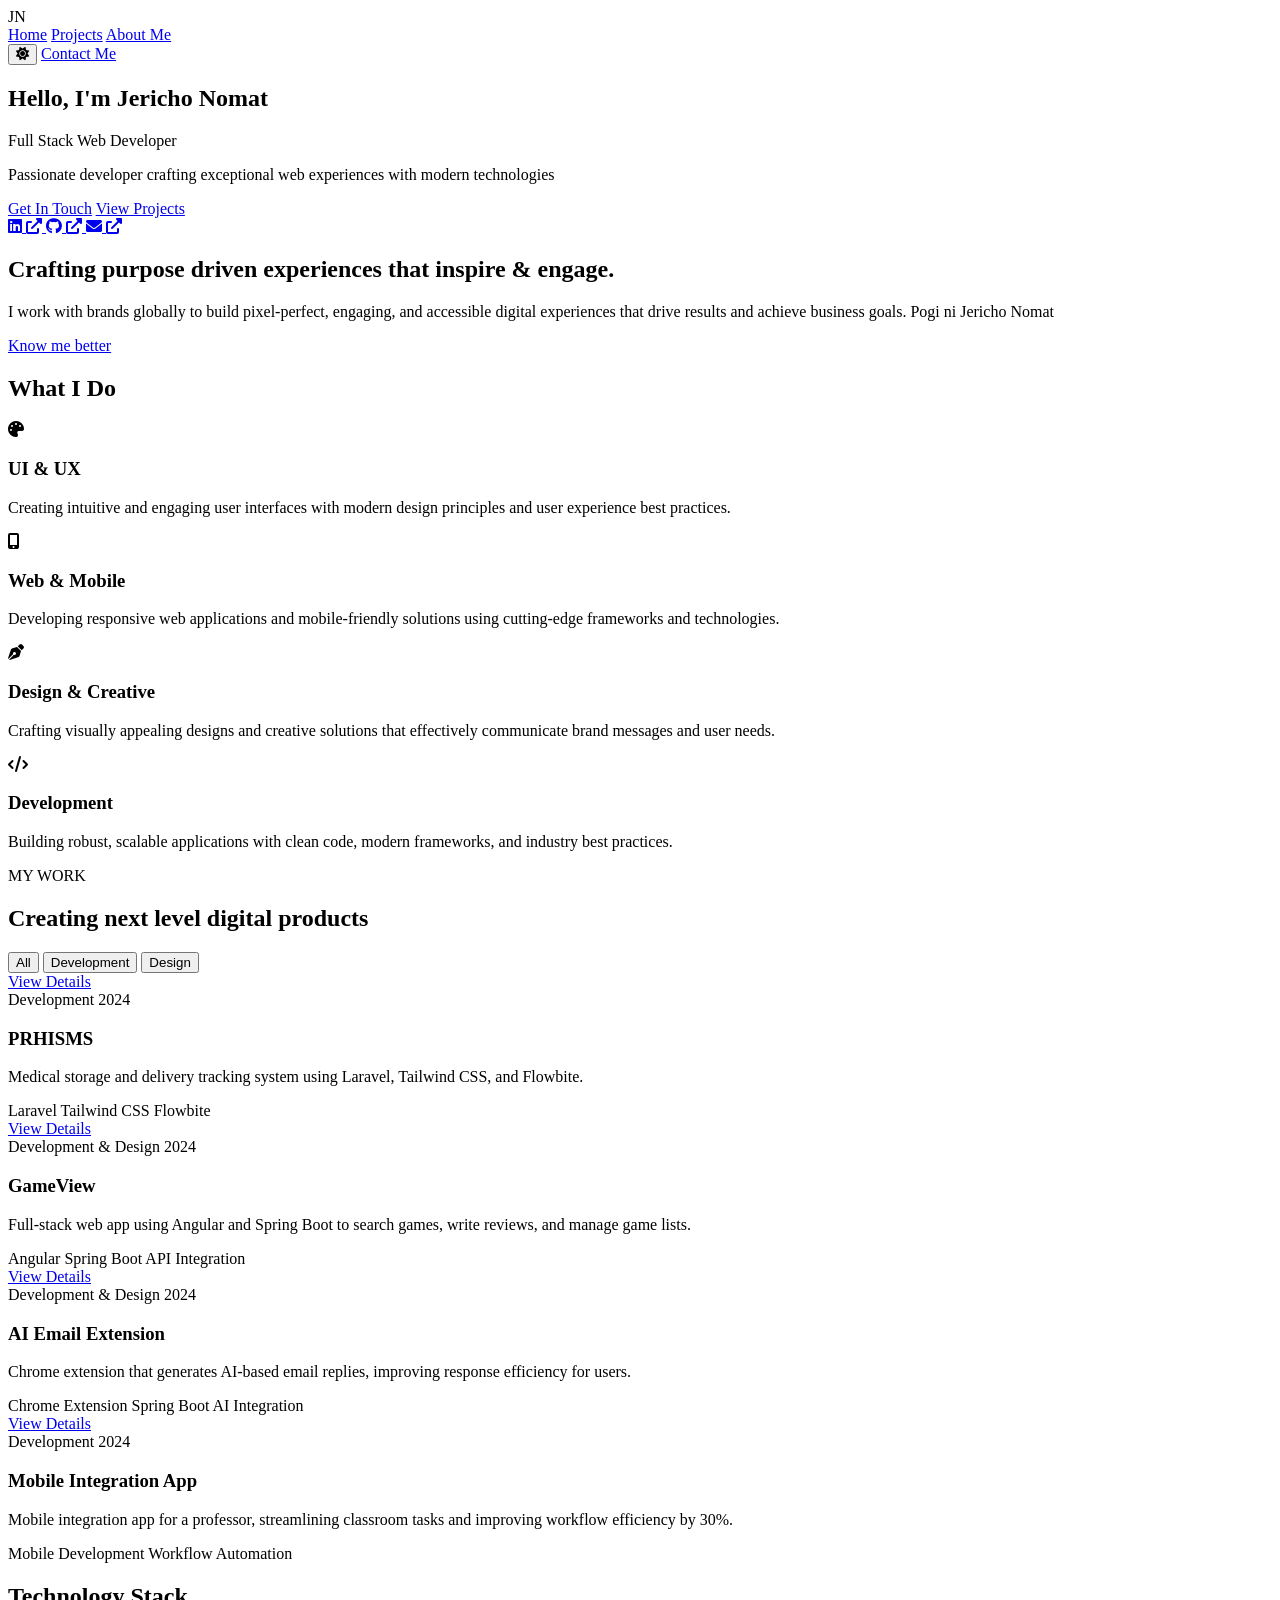
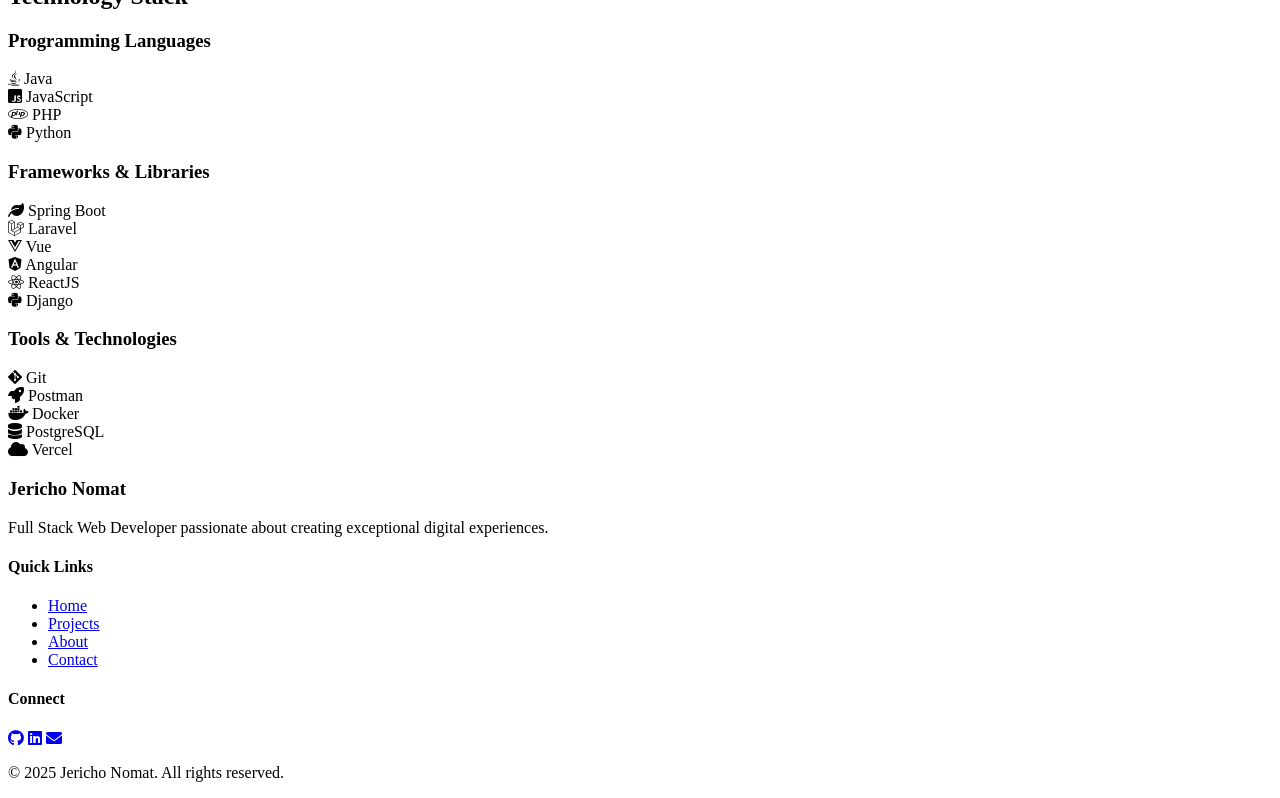
==== index.html @ 86d02fce "Add files via upload" ====
<!DOCTYPE html>
<html lang="en">
<head>
    <meta charset="UTF-8">
    <meta name="viewport" content="width=device-width, initial-scale=1.0">
    <title>Jericho Nomat - Full Stack Developer</title>
    <link rel="stylesheet" href="css/styles.css">
    <link href="https://fonts.googleapis.com/css2?family=Poppins:wght@300;400;500;600;700;800;900&display=swap" rel="stylesheet">
    <link rel="stylesheet" href="https://cdnjs.cloudflare.com/ajax/libs/font-awesome/6.0.0/css/all.min.css">
</head>
<body>
    <!-- Navigation -->
    <nav class="navbar">
        <div class="nav-container">
            <div class="nav-logo">
                <span>JN</span>
            </div>
            <div class="nav-menu">
                <a href="#home" class="nav-link active">Home</a>
                <a href="projects.html" class="nav-link">Projects</a>
                <a href="about.html" class="nav-link">About Me</a>
            </div>
            <div class="nav-actions">
                <button class="theme-toggle" id="themeToggle" title="Toggle Theme">
                    <i class="fas fa-sun"></i>
                </button>
                <a href="contact.html" class="nav-contact-btn">Contact Me</a>
                <div class="nav-toggle">
                    <span></span>
                    <span></span>
                    <span></span>
                </div>
            </div>
        </div>
    </nav>

    <!-- Hero Section -->
    <section id="home" class="hero">
        <div class="hero-container">
            <div class="hero-content">
                <h1 class="hero-title">
                    <span class="typing-text">Hello, I'm Jericho Nomat</span>
                </h1>
                <p class="hero-subtitle">Full Stack Web Developer</p>
                <p class="hero-description">
                    Passionate developer crafting exceptional web experiences with modern technologies
                </p>
                <div class="hero-cta">
                    <a href="contact.html" class="btn-primary">Get In Touch</a>
                    <a href="projects.html" class="btn-secondary">View Projects</a>
                </div>
            </div>
            <div class="hero-visual">
                <div class="floating-elements">
                    <div class="floating-card card-1"></div>
                    <div class="floating-card card-2"></div>
                    <div class="floating-card card-3"></div>
                </div>
            </div>
        </div>
        <div class="scroll-indicator">
            <div class="scroll-dot"></div>
        </div>
    </section>

    <!-- Social & Summary Section -->
    <section class="social-summary">
        <div class="container">
            <div class="summary-card">
                <div class="social-links">
                    <a href="https://linkedin.com/in/jericho-nomat" class="social-link" target="_blank">
                        <i class="fab fa-linkedin"></i>
                        <i class="fas fa-external-link-alt"></i>
                    </a>
                    <a href="https://github.com/JerichoDev" class="social-link" target="_blank">
                        <i class="fab fa-github"></i>
                        <i class="fas fa-external-link-alt"></i>
                    </a>
                    <a href="mailto:nomat.dev@gmail.com" class="social-link">
                        <i class="fas fa-envelope"></i>
                        <i class="fas fa-external-link-alt"></i>
                    </a>
                </div>
                <h2>Crafting <span class="highlight">purpose driven experiences</span> that inspire & engage.</h2>
                <p>
                    I work with brands globally to build pixel-perfect, engaging, and accessible digital 
                    experiences that drive results and achieve business goals.<span class="hehe"> Pogi ni Jericho Nomat</span>
                </p>
                <a href="about.html" class="btn-primary">Know me better</a>
            </div>
        </div>
    </section>

    <!-- Services Section -->
    <section class="services">
        <div class="container">
            <h2 class="section-title">What I Do</h2>
            <div class="services-grid">
                <div class="service-card">
                    <div class="service-icon">
                        <i class="fas fa-palette"></i>
                    </div>
                    <h3>UI & UX</h3>
                    <p>Creating intuitive and engaging user interfaces with modern design principles and user experience best practices.</p>
                </div>
                <div class="service-card">
                    <div class="service-icon">
                        <i class="fas fa-mobile-alt"></i>
                    </div>
                    <h3>Web & Mobile</h3>
                    <p>Developing responsive web applications and mobile-friendly solutions using cutting-edge frameworks and technologies.</p>
                </div>
                <div class="service-card">
                    <div class="service-icon">
                        <i class="fas fa-pen-nib"></i>
                    </div>
                    <h3>Design & Creative</h3>
                    <p>Crafting visually appealing designs and creative solutions that effectively communicate brand messages and user needs.</p>
                </div>
                <div class="service-card">
                    <div class="service-icon">
                        <i class="fas fa-code"></i>
                    </div>
                    <h3>Development</h3>
                    <p>Building robust, scalable applications with clean code, modern frameworks, and industry best practices.</p>
                </div>
            </div>
        </div>
    </section>

    <!-- Featured Projects -->
    <section class="featured-projects">
        <div class="container">
            <div class="section-header">
                <div class="section-info">
                    <span class="section-label">MY WORK</span>
                    <h2 class="section-title">Creating next level digital products</h2>
                </div>
            </div>
            <div class="work-filter">
                <button class="filter-btn active" data-filter="all">All</button>
                <button class="filter-btn" data-filter="development">Development</button>
                <button class="filter-btn" data-filter="design">Design</button>
            </div>
            <div class="projects-grid">
                <div class="project-card">
                    <div class="project-image">
                        <div class="project-overlay">
                            <a href="projects.html" class="project-link">View Details</a>
                        </div>
                    </div>
                    <div class="project-content">
                        <div class="project-meta">
                            <span class="project-category">Development</span>
                            <span class="project-year">2024</span>
                        </div>
                        <h3>PRHISMS</h3>
                        <p>Medical storage and delivery tracking system using Laravel, Tailwind CSS, and Flowbite.</p>
                        <div class="project-tags">
                            <span class="tag">Laravel</span>
                            <span class="tag">Tailwind CSS</span>
                            <span class="tag">Flowbite</span>
                        </div>
                    </div>
                </div>
                <div class="project-card">
                    <div class="project-image">
                        <div class="project-overlay">
                            <a href="projects.html" class="project-link">View Details</a>
                        </div>
                    </div>
                    <div class="project-content">
                        <div class="project-meta">
                            <span class="project-category">Development & Design</span>
                            <span class="project-year">2024</span>
                        </div>
                        <h3>GameView</h3>
                        <p>Full-stack web app using Angular and Spring Boot to search games, write reviews, and manage game lists.</p>
                        <div class="project-tags">
                            <span class="tag">Angular</span>
                            <span class="tag">Spring Boot</span>
                            <span class="tag">API Integration</span>
                        </div>
                    </div>
                </div>
                <div class="project-card">
                    <div class="project-image">
                        <div class="project-overlay">
                            <a href="projects.html" class="project-link">View Details</a>
                        </div>
                    </div>
                    <div class="project-content">
                        <div class="project-meta">
                            <span class="project-category">Development & Design</span>
                            <span class="project-year">2024</span>
                        </div>
                        <h3>AI Email Extension</h3>
                        <p>Chrome extension that generates AI-based email replies, improving response efficiency for users.</p>
                        <div class="project-tags">
                            <span class="tag">Chrome Extension</span>
                            <span class="tag">Spring Boot</span>
                            <span class="tag">AI Integration</span>
                        </div>
                    </div>
                </div>
                <div class="project-card">
                    <div class="project-image">
                        <div class="project-overlay">
                            <a href="projects.html" class="project-link">View Details</a>
                        </div>
                    </div>
                    <div class="project-content">
                        <div class="project-meta">
                            <span class="project-category">Development</span>
                            <span class="project-year">2024</span>
                        </div>
                        <h3>Mobile Integration App</h3>
                        <p>Mobile integration app for a professor, streamlining classroom tasks and improving workflow efficiency by 30%.</p>
                        <div class="project-tags">
                            <span class="tag">Mobile Development</span>
                            <span class="tag">Workflow</span>
                            <span class="tag">Automation</span>
                        </div>
                    </div>
                </div>
            </div>
        </div>
    </section>

    <!-- Tech Stack -->
    <section class="tech-stack">
        <div class="container">
            <h2 class="section-title">Technology Stack</h2>
            <div class="tech-categories">
                <div class="tech-category">
                    <h3>Programming Languages</h3>
                    <div class="tech-items">
                        <div class="tech-item">
                            <i class="fab fa-java"></i>
                            <span>Java</span>
                        </div>
                        <div class="tech-item">
                            <i class="fab fa-js-square"></i>
                            <span>JavaScript</span>
                        </div>
                        <div class="tech-item">
                            <i class="fab fa-php"></i>
                            <span>PHP</span>
                        </div>
                        <div class="tech-item">
                            <i class="fab fa-python"></i>
                            <span>Python</span>
                        </div>
                    </div>
                </div>
                <div class="tech-category">
                    <h3>Frameworks & Libraries</h3>
                    <div class="tech-items">
                        <div class="tech-item">
                            <i class="fas fa-leaf"></i>
                            <span>Spring Boot</span>
                        </div>
                        <div class="tech-item">
                            <i class="fab fa-laravel"></i>
                            <span>Laravel</span>
                        </div>
                        <div class="tech-item">
                            <i class="fab fa-vuejs"></i>
                            <span>Vue</span>
                        </div>
                        <div class="tech-item">
                            <i class="fab fa-angular"></i>
                            <span>Angular</span>
                        </div>
                        <div class="tech-item">
                            <i class="fab fa-react"></i>
                            <span>ReactJS</span>
                        </div>
                        <div class="tech-item">
                            <i class="fab fa-python"></i>
                            <span>Django</span>
                        </div>
                    </div>
                </div>
                <div class="tech-category">
                    <h3>Tools & Technologies</h3>
                    <div class="tech-items">
                        <div class="tech-item">
                            <i class="fab fa-git-alt"></i>
                            <span>Git</span>
                        </div>
                        <div class="tech-item">
                            <i class="fas fa-rocket"></i>
                            <span>Postman</span>
                        </div>
                        <div class="tech-item">
                            <i class="fab fa-docker"></i>
                            <span>Docker</span>
                        </div>
                        <div class="tech-item">
                            <i class="fas fa-database"></i>
                            <span>PostgreSQL</span>
                        </div>
                        <div class="tech-item">
                            <i class="fas fa-cloud"></i>
                            <span>Vercel</span>
                        </div>
                    </div>
                </div>
            </div>
        </div>
    </section>

    <!-- Footer -->
    <footer class="footer">
        <div class="container">
            <div class="footer-content">
                <div class="footer-section">
                    <h3>Jericho Nomat</h3>
                    <p>Full Stack Web Developer passionate about creating exceptional digital experiences.</p>
                </div>
                <div class="footer-section">
                    <h4>Quick Links</h4>
                    <ul>
                        <li><a href="#home">Home</a></li>
                        <li><a href="projects.html">Projects</a></li>
                        <li><a href="about.html">About</a></li>
                        <li><a href="contact.html">Contact</a></li>
                    </ul>
                </div>
                <div class="footer-section">
                    <h4>Connect</h4>
                    <div class="footer-social">
                        <a href="https://github.com/JerichoDev" target="_blank"><i class="fab fa-github"></i></a>
                        <a href="https://linkedin.com/in/jericho-nomat" target="_blank"><i class="fab fa-linkedin"></i></a>
                        <a href="mailto:nomat.dev@gmail.com"><i class="fas fa-envelope"></i></a>
                    </div>
                </div>
            </div>
            <div class="footer-bottom">
                <p>&copy; 2025 Jericho Nomat. All rights reserved.</p>
            </div>
        </div>
    </footer>

    <script src="js/script.js"></script>
</body>
</html>
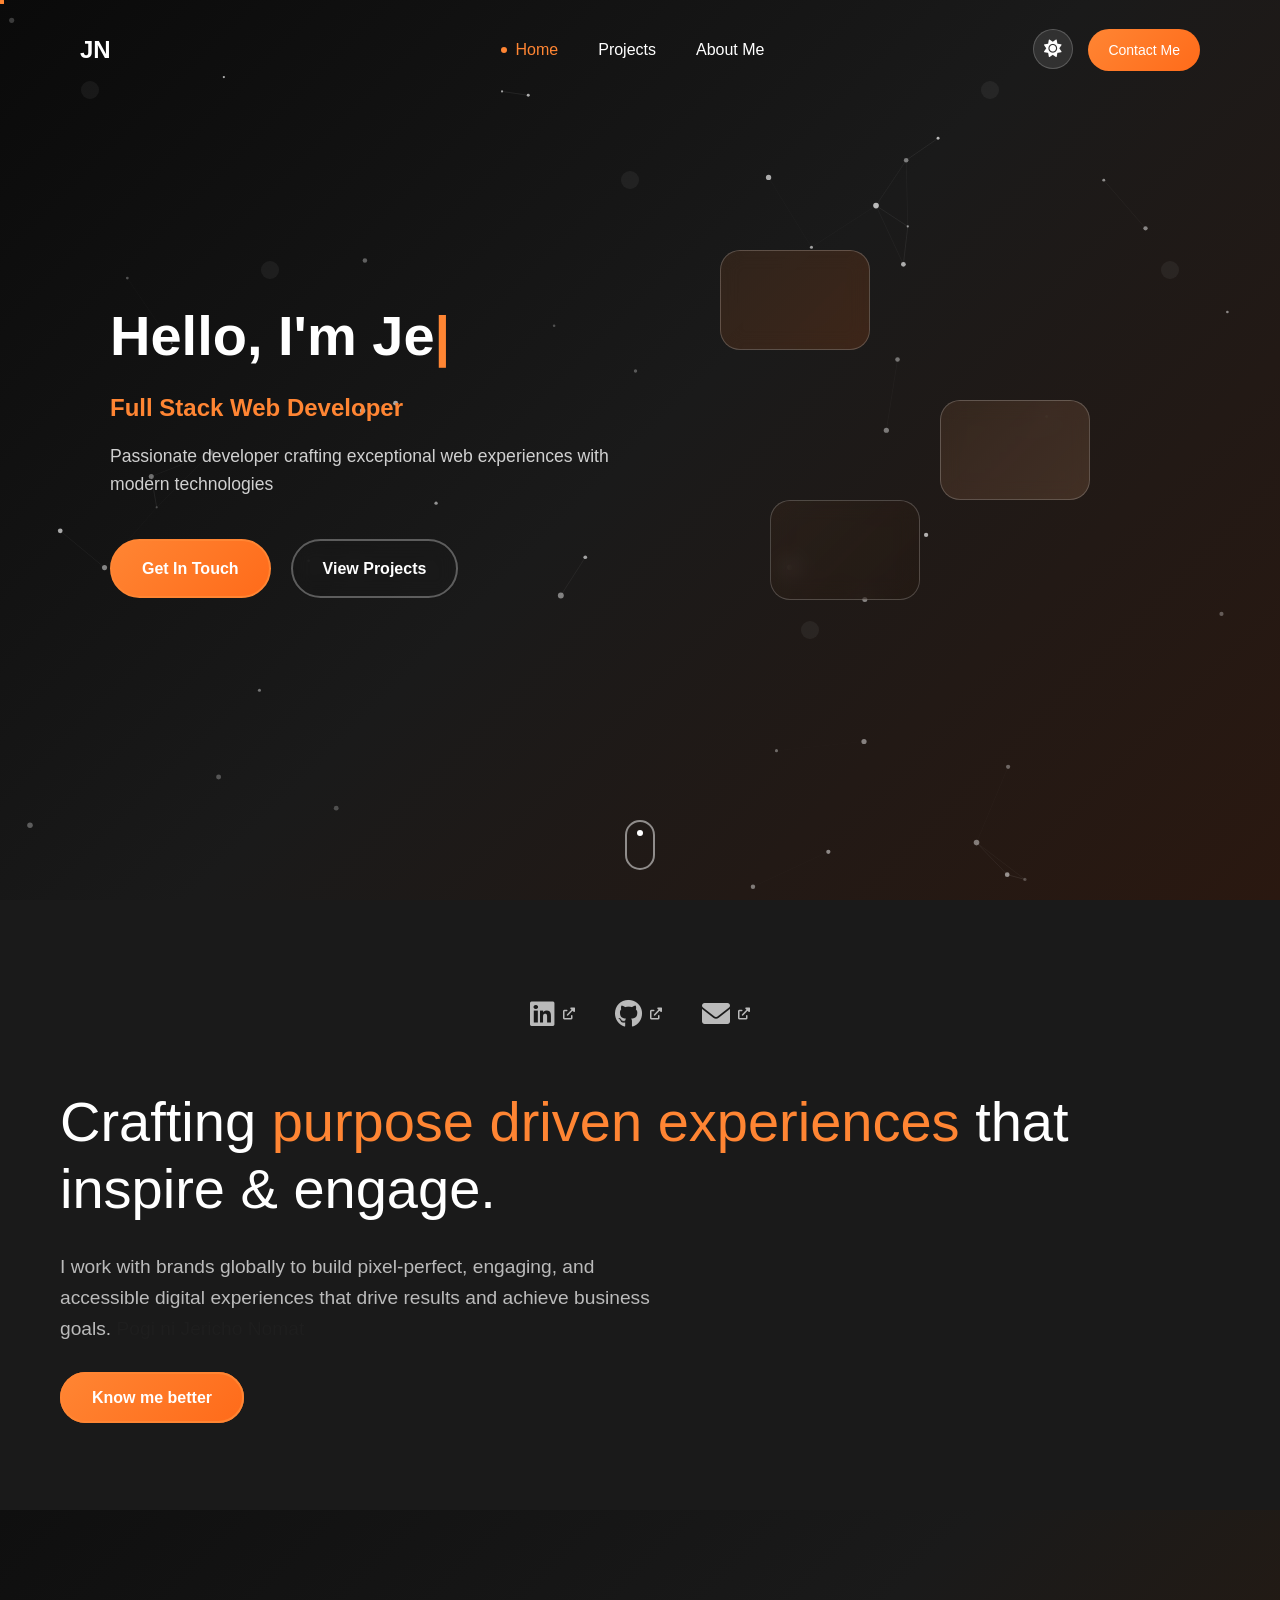
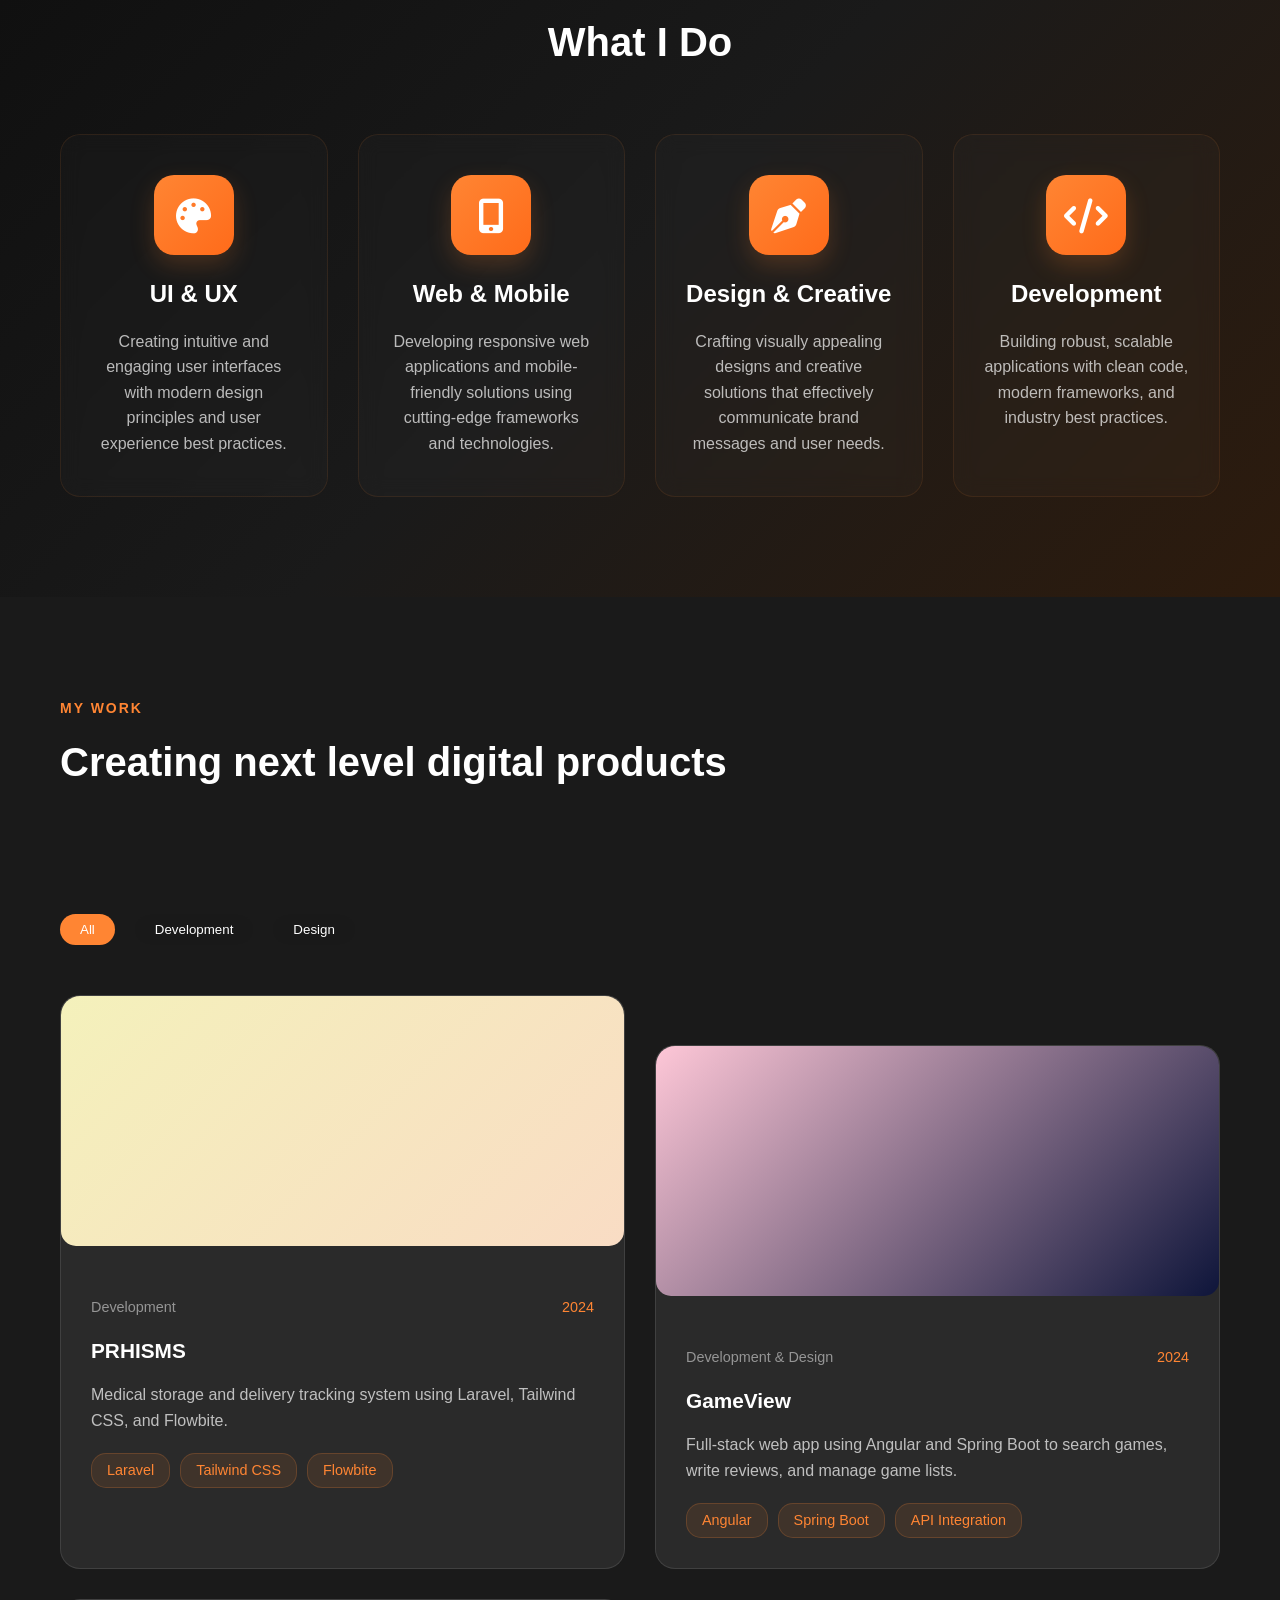
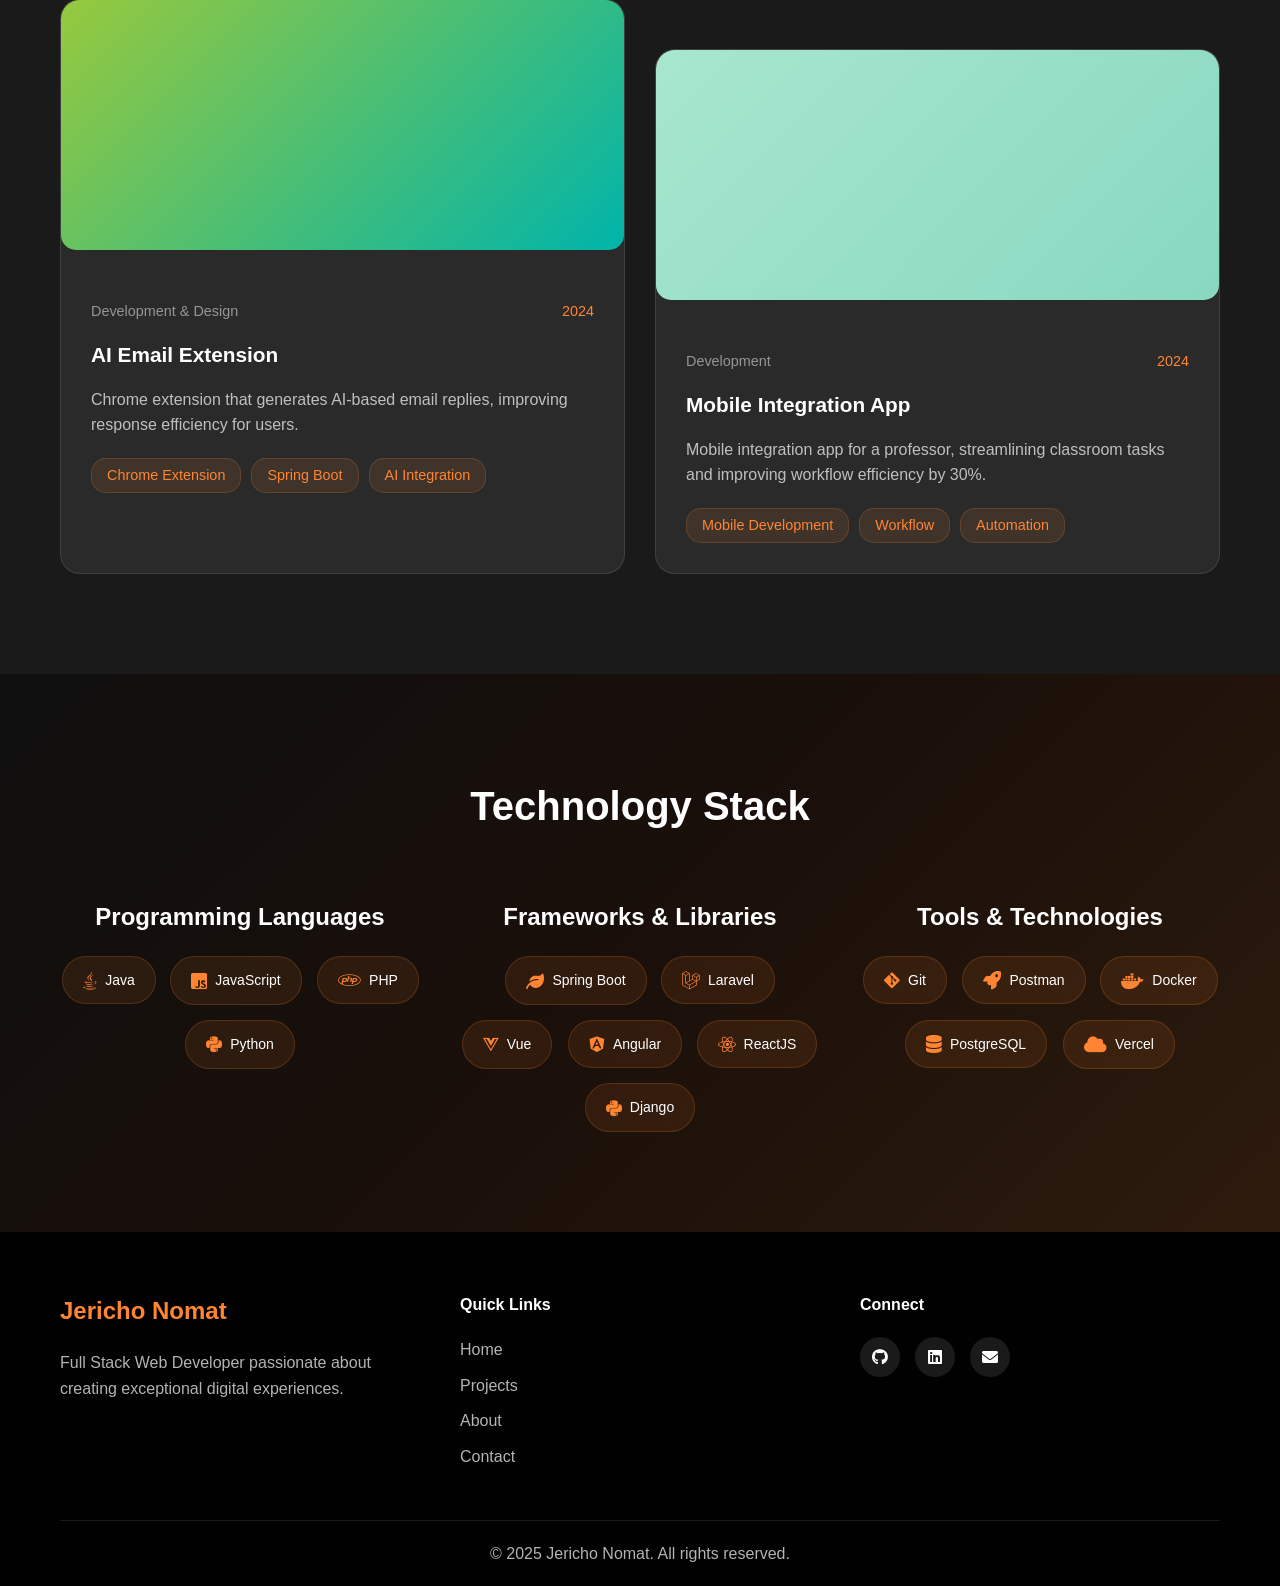
==== commit be8554e1: "Update index.html" ====
--- a/index.html
+++ b/index.html
@@ -68,11 +68,11 @@
         <div class="container">
             <div class="summary-card">
                 <div class="social-links">
-                    <a href="https://linkedin.com/in/jericho-nomat" class="social-link" target="_blank">
+                    <a href="https://linkedin.com/in/jericho-nomat-7a0a85187-7a0a85187" class="social-link" target="_blank">
                         <i class="fab fa-linkedin"></i>
                         <i class="fas fa-external-link-alt"></i>
                     </a>
-                    <a href="https://github.com/JerichoDev" class="social-link" target="_blank">
+                    <a href="https://github.com/J3richoDev" class="social-link" target="_blank">
                         <i class="fab fa-github"></i>
                         <i class="fas fa-external-link-alt"></i>
                     </a>
@@ -331,9 +331,9 @@
                 <div class="footer-section">
                     <h4>Connect</h4>
                     <div class="footer-social">
-                        <a href="https://github.com/JerichoDev" target="_blank"><i class="fab fa-github"></i></a>
-                        <a href="https://linkedin.com/in/jericho-nomat" target="_blank"><i class="fab fa-linkedin"></i></a>
-                        <a href="mailto:nomat.dev@gmail.com"><i class="fas fa-envelope"></i></a>
+                        <a href="https://github.com/J3richoDev" target="_blank"><i class="fab fa-github"></i></a>
+                        <a href="https://linkedin.com/in/jericho-nomat-7a0a85187" target="_blank"><i class="fab fa-linkedin"></i></a>
+                        <a href="mailto:nomat.dev@gmail.com"><i class="fas fa-envelope"></i></a>                   
                     </div>
                 </div>
             </div>
@@ -345,4 +345,4 @@
 
     <script src="js/script.js"></script>
 </body>
-</html>+</html>
--- a/css/styles.css
+++ b/css/styles.css
@@ -0,0 +1,2747 @@
+/* Reset and Base Styles */
+* {
+    margin: 0;
+    padding: 0;
+    box-sizing: border-box;
+}
+
+html {
+    scroll-behavior: smooth;
+}
+
+body {
+    font-family: 'Poppins', sans-serif;
+    line-height: 1.6;
+    color: #fff;
+    background: #0a0a0a;
+    min-height: 100vh;
+    overflow-x: hidden;
+}
+
+/* Glass Morphism Utility Classes */
+.glass {
+    background: rgba(255, 255, 255, 0.1);
+    backdrop-filter: blur(10px);
+    border: 1px solid rgba(255, 255, 255, 0.2);
+    border-radius: 20px;
+}
+
+.glass-dark {
+    background: rgba(0, 0, 0, 0.1);
+    backdrop-filter: blur(10px);
+    border: 1px solid rgba(255, 255, 255, 0.1);
+    border-radius: 20px;
+}
+
+.container {
+    max-width: 1200px;
+    margin: 0 auto;
+    padding: 0 20px;
+}
+
+/* Navigation */
+.navbar {
+    position: fixed;
+    top: 0;
+    width: 100%;
+    z-index: 1000;
+    background: transparent;
+    transition: all 0.3s ease;
+    padding: 20px 0;
+}
+
+.navbar.scrolled {
+    background: transparent;
+    padding: 15px 0;
+}
+
+.nav-container {
+    max-width: 1200px;
+    margin: 0 auto;
+    padding: 0 40px;
+    display: grid;
+    grid-template-columns: 1fr auto 1fr;
+    align-items: center;
+    height: 60px;
+    transition: all 0.3s ease;
+    background: transparent;
+    border-radius: 0;
+}
+
+.navbar.scrolled .nav-container {
+    max-width: 700px;
+    background: rgba(0, 0, 0, 0.9);
+    backdrop-filter: blur(20px);
+    border-radius: 50px;
+    padding: 0 30px;
+    height: 70px;
+    border: 1px solid rgba(255, 133, 51, 0.1);
+    box-shadow: 0 10px 30px rgba(0, 0, 0, 0.3);
+    display: flex;
+    justify-content: space-between;
+}
+
+.navbar.scrolled .nav-menu {
+    gap: 30px;
+}
+
+.nav-logo span {
+    font-size: 24px;
+    font-weight: 700;
+    color: #fff;
+    text-decoration: none;
+}
+
+.nav-logo a {
+    text-decoration: none;
+}
+
+.nav-menu {
+    display: flex;
+    gap: 40px;
+    justify-content: center;
+}
+
+.nav-actions {
+    display: flex;
+    justify-content: flex-end;
+}
+
+.nav-link {
+    color: #fff;
+    text-decoration: none;
+    font-weight: 500;
+    transition: all 0.3s ease;
+    position: relative;
+}
+
+.nav-link:hover {
+    color: #ff8533;
+    animation: navHoverScroll 0.6s ease-in-out;
+}
+
+.nav-link.active {
+    color: #ff8533;
+    position: relative;
+}
+
+.nav-link.active::before {
+    content: '';
+    position: absolute;
+    left: -15px;
+    top: 50%;
+    transform: translateY(-50%);
+    width: 6px;
+    height: 6px;
+    background: #ff8533;
+    border-radius: 50%;
+}
+
+.nav-link::after {
+    content: '';
+    position: absolute;
+    bottom: -5px;
+    left: 0;
+    width: 0;
+    height: 2px;
+    transition: width 0.3s ease;
+}
+
+.nav-link:hover::after,
+.nav-link.active::after {
+    width: 100%;
+}
+
+.nav-toggle {
+    display: none;
+    flex-direction: column;
+    cursor: pointer;
+}
+
+.nav-toggle span {
+    width: 25px;
+    height: 3px;
+    background: #fff;
+    margin: 3px 0;
+    transition: 0.3s;
+}
+
+.nav-contact-btn {
+    background: linear-gradient(135deg, #ff8533, #ff6b1a);
+    color: #fff;
+    padding: 10px 20px;
+    border-radius: 25px;
+    text-decoration: none;
+    font-weight: 500;
+    font-size: 14px;
+    transition: all 0.3s ease;
+}
+
+.nav-contact-btn:hover {
+    background: linear-gradient(135deg, #ff9d5c, #ff8533);
+    transform: translateY(-2px);
+    box-shadow: 0 5px 15px rgba(255, 133, 51, 0.4);
+}
+
+/* Theme Toggle */
+.theme-toggle {
+    background: rgba(255, 255, 255, 0.1);
+    border: 1px solid rgba(255, 255, 255, 0.2);
+    border-radius: 50%;
+    width: 40px;
+    height: 40px;
+    display: flex;
+    align-items: center;
+    justify-content: center;
+    color: #ffffff;
+    font-size: 1.1rem;
+    cursor: pointer;
+    transition: all 0.3s ease;
+    margin-right: 15px;
+}
+
+.theme-toggle:hover {
+    background: rgba(255, 133, 51, 0.2);
+    color: #ff8533;
+    transform: rotate(20deg) scale(1.1);
+}
+
+/* Hero Section */
+.hero {
+    min-height: 100vh;
+    display: flex;
+    align-items: center;
+    justify-content: center;
+    position: relative;
+    background: linear-gradient(135deg, #0a0a0a 0%, #1a1a1a 50%, #2a1810 100%);
+    overflow: hidden;
+}
+
+.hero::before {
+    content: '';
+    position: absolute;
+    top: 0;
+    left: 0;
+    right: 0;
+    bottom: 0;
+    background: url('data:image/svg+xml,<svg xmlns="http://www.w3.org/2000/svg" viewBox="0 0 100 100"><defs><pattern id="grain" width="100" height="100" patternUnits="userSpaceOnUse"><circle cx="10" cy="10" r="1" fill="%23ffffff" opacity="0.1"/><circle cx="30" cy="30" r="1" fill="%23ffffff" opacity="0.1"/><circle cx="70" cy="20" r="1" fill="%23ffffff" opacity="0.1"/><circle cx="90" cy="70" r="1" fill="%23ffffff" opacity="0.1"/></pattern></defs><rect width="100%" height="100%" fill="url(%23grain)"/></svg>');
+    opacity: 0.5;
+}
+
+.hero-container {
+    display: grid;
+    grid-template-columns: 1fr 1fr;
+    gap: 60px;
+    align-items: center;
+    max-width: 1200px;
+    margin: 0 auto;
+    padding: 0 20px;
+    position: relative;
+    z-index: 2;
+}
+
+.hero-content {
+    text-align: left;
+}
+
+.hero-title {
+    font-size: 3.5rem;
+    font-weight: 700;
+    color: #fff;
+    margin-bottom: 20px;
+    line-height: 1.2;
+}
+
+.typing-text {
+    position: relative;
+}
+
+.typing-text::after {
+    content: '|';
+    animation: blink 1s infinite;
+    color: #ff8533;
+}
+
+@keyframes blink {
+    0%, 50% { opacity: 1; }
+    51%, 100% { opacity: 0; }
+}
+
+.hero-subtitle {
+    font-size: 1.5rem;
+    color: #ff8533;
+    margin-bottom: 15px;
+    font-weight: 600;
+}
+
+.hero-description {
+    font-size: 1.1rem;
+    color: rgba(255, 255, 255, 0.8);
+    margin-bottom: 30px;
+    max-width: 500px;
+}
+
+.hero-cta {
+    display: flex;
+    gap: 20px;
+    margin-top: 40px;
+}
+
+.btn-primary,
+.btn-secondary {
+    padding: 15px 30px;
+    border-radius: 50px;
+    text-decoration: none;
+    font-weight: 600;
+    transition: all 0.3s ease;
+    position: relative;
+    overflow: hidden;
+}
+
+.btn-primary {
+    background: linear-gradient(135deg, #ff8533, #ff6b1a);
+    color: #fff;
+    border: 2px solid #ff8533;
+}
+
+.btn-primary:hover {
+    background: transparent;
+    color: #ff8533;
+    transform: translateY(-2px);
+    box-shadow: 0 10px 25px rgba(255, 133, 51, 0.4);
+}
+
+.btn-secondary {
+    background: transparent;
+    color: #fff;
+    border: 2px solid rgba(255, 255, 255, 0.3);
+    backdrop-filter: blur(10px);
+}
+
+.btn-secondary:hover {
+    background: rgba(255, 255, 255, 0.1);
+    border-color: #fff;
+    transform: translateY(-2px);
+}
+
+/* Hero Visual */
+.hero-visual {
+    position: relative;
+    height: 500px;
+}
+
+.floating-elements {
+    position: relative;
+    width: 100%;
+    height: 100%;
+}
+
+.floating-card {
+    position: absolute;
+    background: rgba(255, 255, 255, 0.1);
+    backdrop-filter: blur(10px);
+    border: 1px solid rgba(255, 255, 255, 0.2);
+    border-radius: 20px;
+    width: 150px;
+    height: 100px;
+}
+
+.card-1 {
+    top: 50px;
+    left: 50px;
+    animation: float 6s ease-in-out infinite;
+}
+
+.card-2 {
+    top: 200px;
+    right: 80px;
+    animation: float 8s ease-in-out infinite reverse;
+}
+
+.card-3 {
+    bottom: 100px;
+    left: 100px;
+    animation: float 7s ease-in-out infinite;
+}
+
+@keyframes float {
+    0%, 100% { transform: translateY(0px) rotate(0deg); }
+    50% { transform: translateY(-20px) rotate(5deg); }
+}
+
+.scroll-indicator {
+    position: absolute;
+    bottom: 30px;
+    left: 50%;
+    transform: translateX(-50%);
+    animation: bounce 2s infinite;
+}
+
+.scroll-dot {
+    width: 30px;
+    height: 50px;
+    border: 2px solid rgba(255, 255, 255, 0.5);
+    border-radius: 15px;
+    position: relative;
+}
+
+.scroll-dot::before {
+    content: '';
+    position: absolute;
+    top: 8px;
+    left: 50%;
+    width: 6px;
+    height: 6px;
+    background: #fff;
+    border-radius: 50%;
+    transform: translateX(-50%);
+    animation: scrollDot 2s infinite;
+}
+
+@keyframes bounce {
+    0%, 20%, 50%, 80%, 100% { transform: translateX(-50%) translateY(0); }
+    40% { transform: translateX(-50%) translateY(-10px); }
+    60% { transform: translateX(-50%) translateY(-5px); }
+}
+
+@keyframes scrollDot {
+    0% { opacity: 1; transform: translateX(-50%) translateY(0); }
+    100% { opacity: 0; transform: translateX(-50%) translateY(20px); }
+}
+
+/* Social & Summary Section */
+.social-summary {
+    padding: 100px 0;
+    background: #1a1a1a;
+    color: #fff;
+}
+
+.social-links {
+    display: flex;
+    justify-content: center;
+    gap: 40px;
+    margin-bottom: 60px;
+}
+
+.social-link {
+    display: flex;
+    align-items: center;
+    gap: 8px;
+    color: rgba(255, 255, 255, 0.7);
+    text-decoration: none;
+    font-size: 18px;
+    font-weight: 500;
+    transition: all 0.3s ease;
+    position: relative;
+}
+
+.social-link i:first-child {
+    font-size: 28px;
+}
+
+.social-link i:last-child {
+    font-size: 12px;
+}
+
+.social-link::after {
+    content: '';
+    position: absolute;
+    bottom: -5px;
+    left: 0;
+    width: 0;
+    height: 2px;
+    background: #ff8533;
+    transition: width 0.3s ease;
+}
+
+.social-link:hover {
+    color: #ff8533;
+    transform: translateX(10px) scale(1.1);
+}
+
+.social-link:hover::after {
+    width: 100%;
+}
+
+.social-link i {
+    font-size: 16px;
+    color: inherit;
+}
+
+.hehe{
+    color: #1e1e1e;
+}
+
+.summary-card {
+    max-width: none;
+    margin: 0;
+    padding: 0;
+    background: transparent;
+    text-align: left;
+}
+
+.summary-card h2 {
+    font-size: 3.5rem;
+    margin-bottom: 30px;
+    color: #fff;
+    font-weight: 300;
+    line-height: 1.2;
+}
+
+.summary-card h2 .highlight {
+    color: #ff8533;
+}
+
+.summary-card p {
+    font-size: 1.2rem;
+    line-height: 1.6;
+    color: rgba(255, 255, 255, 0.7);
+    max-width: 600px;
+    margin-bottom: 40px;
+}
+
+.summary-card .cta-button {
+    display: inline-block;
+    padding: 15px 30px;
+    background: transparent;
+    border: 2px solid #fff;
+    border-radius: 50px;
+    color: #fff;
+    text-decoration: none;
+    font-weight: 500;
+    transition: all 0.3s ease;
+}
+
+.summary-card .cta-button:hover {
+    background: #fff;
+    color: #1a1a1a;
+}
+
+/* Services Section */
+.services {
+    padding: 100px 0;
+    background: linear-gradient(135deg, #0f0f0f 0%, #1a1a1a 50%, #2d1b0d 100%);
+}
+
+.section-title {
+    font-size: 2.5rem;
+    text-align: center;
+    margin-bottom: 60px;
+    color: #fff;
+    font-weight: 700;
+    animation: titleSlideIn 0.8s ease-out forwards;
+    opacity: 0;
+}
+
+.services-grid {
+    display: grid;
+    grid-template-columns: repeat(4, 1fr);
+    gap: 30px;
+}
+
+@media (max-width: 1024px) {
+    .services-grid {
+        grid-template-columns: repeat(2, 1fr);
+    }
+}
+
+@media (max-width: 768px) {
+    .services-grid {
+        grid-template-columns: 1fr;
+    }
+}
+
+.service-card {
+    padding: 40px 30px;
+    background: rgba(255, 255, 255, 0.02);
+    backdrop-filter: blur(10px);
+    border: 1px solid rgba(255, 133, 51, 0.1);
+    border-radius: 20px;
+    text-align: center;
+    transition: all 0.3s ease;
+    position: relative;
+    overflow: hidden;
+}
+
+.service-card:hover {
+    transform: translateY(-10px);
+    box-shadow: 0 20px 40px rgba(0, 0, 0, 0.1);
+}
+
+.service-card::before {
+    content: '';
+    position: absolute;
+    top: 0;
+    left: -100%;
+    width: 100%;
+    height: 100%;
+    background: linear-gradient(90deg, transparent, rgba(255, 255, 255, 0.2), transparent);
+    transition: all 0.5s;
+}
+
+.service-card:hover::before {
+    left: 100%;
+}
+
+.service-icon {
+    width: 80px;
+    height: 80px;
+    margin: 0 auto 20px;
+    background: linear-gradient(135deg, #ff8533, #ff6b1a);
+    border-radius: 20px;
+    display: flex;
+    align-items: center;
+    justify-content: center;
+    box-shadow: 0 10px 25px rgba(255, 133, 51, 0.2);
+}
+
+.service-icon i {
+    font-size: 35px;
+    color: #fff;
+}
+
+.service-card h3 {
+    font-size: 1.5rem;
+    margin-bottom: 15px;
+    color: #fff;
+    font-weight: 600;
+}
+
+.service-card p {
+    color: rgba(255, 255, 255, 0.7);
+    line-height: 1.6;
+}
+
+/* Featured Projects */
+.featured-projects {
+    padding: 100px 0;
+    background: #1a1a1a;
+}
+
+.section-header {
+    display: flex;
+    justify-content: space-between;
+    align-items: center;
+    margin-bottom: 60px;
+}
+
+.section-title {
+    color: #fff;
+}
+
+.view-more {
+    color: rgba(255, 255, 255, 0.7);
+    text-decoration: none;
+    font-weight: 600;
+    display: flex;
+    align-items: center;
+    gap: 10px;
+    transition: all 0.3s ease;
+    font-size: 14px;
+    text-transform: uppercase;
+    letter-spacing: 1px;
+}
+
+.view-more:hover {
+    color: #ff8533;
+    transform: translateX(5px);
+}
+
+.projects-grid {
+    display: grid;
+    grid-template-columns: repeat(2, 1fr);
+    gap: 30px;
+}
+
+.project-card:nth-child(even) {
+    margin-top: 50px;
+}
+
+@media (max-width: 768px) {
+    .projects-grid {
+        grid-template-columns: 1fr;
+    }
+    
+    .project-card:nth-child(even) {
+        margin-top: 0;
+    }
+}
+
+.project-card {
+    background: #2a2a2a;
+    border-radius: 20px;
+    overflow: hidden;
+    transition: all 0.3s ease;
+    border: 1px solid rgba(255, 255, 255, 0.1);
+}
+
+.project-card:hover {
+    transform: translateY(-5px);
+    box-shadow: 0 20px 40px rgba(0, 0, 0, 0.3);
+    border-color: #ff8533;
+}
+
+.project-image {
+    height: 250px;
+    background: linear-gradient(135deg, #667eea, #764ba2);
+    position: relative;
+    overflow: hidden;
+    border-radius: 15px;
+    margin-bottom: 20px;
+}
+
+.project-card:nth-child(1) .project-image {
+    background: linear-gradient(135deg, #f4f1bb, #f9dcc4);
+}
+
+.project-card:nth-child(2) .project-image {
+    background: linear-gradient(135deg, #fec7d7, #0e153a);
+}
+
+.project-card:nth-child(3) .project-image {
+    background: linear-gradient(135deg, #97c93d, #00b4aa);
+}
+
+.project-card:nth-child(4) .project-image {
+    background: linear-gradient(135deg, #a8e6cf, #88d8c0);
+}
+
+.project-overlay {
+    position: absolute;
+    top: 0;
+    left: 0;
+    right: 0;
+    bottom: 0;
+    background: rgba(0, 0, 0, 0.7);
+    display: flex;
+    align-items: center;
+    justify-content: center;
+    opacity: 0;
+    transition: all 0.3s ease;
+}
+
+.project-card:hover .project-overlay {
+    opacity: 1;
+}
+
+.project-link {
+    color: #fff;
+    text-decoration: none;
+    padding: 10px 20px;
+    border: 2px solid #fff;
+    border-radius: 25px;
+    transition: all 0.3s ease;
+}
+
+.project-link:hover {
+    background: #fff;
+    color: #333;
+}
+
+.project-content {
+    padding: 30px;
+}
+
+.project-content h3 {
+    font-size: 1.3rem;
+    margin-bottom: 15px;
+    color: #fff;
+}
+
+.project-content p {
+    color: rgba(255, 255, 255, 0.7);
+    margin-bottom: 20px;
+    line-height: 1.6;
+}
+
+.project-meta {
+    display: flex;
+    justify-content: space-between;
+    align-items: center;
+    margin-bottom: 15px;
+    font-size: 0.9rem;
+    color: rgba(255, 255, 255, 0.5);
+}
+
+.project-year {
+    color: #ff8533;
+    font-weight: 500;
+}
+
+.project-tags {
+    display: flex;
+    flex-wrap: wrap;
+    gap: 10px;
+}
+
+.tag {
+    padding: 5px 15px;
+    background: rgba(255, 133, 51, 0.1);
+    color: #ff8533;
+    border-radius: 15px;
+    font-size: 0.9rem;
+    font-weight: 500;
+    border: 1px solid rgba(255, 133, 51, 0.2);
+}
+
+/* Tech Stack */
+.tech-stack {
+    padding: 100px 0;
+    background: linear-gradient(135deg, #0f0f0f 0%, #1a0f0a 50%, #2d1b0d 100%);
+    color: #fff;
+}
+
+.tech-categories {
+    display: grid;
+    grid-template-columns: repeat(auto-fit, minmax(300px, 1fr));
+    gap: 40px;
+}
+
+.tech-category h3 {
+    font-size: 1.5rem;
+    margin-bottom: 20px;
+    text-align: center;
+}
+
+.tech-items {
+    display: flex;
+    flex-wrap: wrap;
+    gap: 15px;
+    justify-content: center;
+}
+
+.tech-item {
+    padding: 12px 20px;
+    background: rgba(255, 133, 51, 0.1);
+    backdrop-filter: blur(10px);
+    border: 1px solid rgba(255, 133, 51, 0.2);
+    border-radius: 25px;
+    font-weight: 500;
+    transition: all 0.3s ease;
+    color: #fff;
+    display: flex;
+    align-items: center;
+    gap: 8px;
+}
+
+.tech-item i {
+    font-size: 18px;
+    color: #ff8533;
+}
+
+.tech-item span {
+    font-size: 14px;
+}
+
+.tech-item:hover {
+    background: rgba(255, 133, 51, 0.2);
+    transform: translateY(-3px);
+    border-color: #ff8533;
+    box-shadow: 0 5px 15px rgba(255, 133, 51, 0.3);
+}
+
+/* Work Section Styling */
+.section-info {
+    text-align: left;
+}
+
+.section-label {
+    color: #ff8533;
+    font-size: 14px;
+    font-weight: 600;
+    letter-spacing: 2px;
+    margin-bottom: 10px;
+    display: block;
+}
+
+.work-filter {
+    display: flex;
+    gap: 20px;
+    margin-bottom: 50px;
+}
+
+.filter-btn {
+    background: rgba(0, 0, 0, 0.02);
+    color: #ffffff;
+    border: none;
+    border-radius: 25px;
+    padding: 8px 20px;
+}
+
+
+.filter-btn.active,
+.filter-btn:hover {
+    background: #ff8533;
+    color: #ffffff;
+}
+
+
+/* Page Header */
+.page-header {
+    padding: 150px 0 80px;
+    background: linear-gradient(135deg, #0a0a0a 0%, #1a1a1a 50%, #2a1810 100%);
+    text-align: center;
+    color: #fff;
+    position: relative;
+}
+
+.page-header::before {
+    content: '';
+    position: absolute;
+    top: 0;
+    left: 0;
+    right: 0;
+    bottom: 0;
+    background: radial-gradient(circle at 30% 80%, rgba(255, 133, 51, 0.1) 0%, transparent 50%);
+}
+
+.page-title {
+    font-size: 3rem;
+    margin-bottom: 20px;
+}
+
+.page-subtitle {
+    font-size: 1.2rem;
+    opacity: 0.8;
+}
+
+/* Projects Page */
+.projects-page {
+    padding: 80px 0;
+    background: linear-gradient(135deg, #0f0f0f 0%, #1a1a1a 50%, #2d1b0d 100%);
+}
+
+.projects-grid-full {
+    display: grid;
+    gap: 40px;
+}
+
+.project-card-full {
+    display: grid;
+    grid-template-columns: 1fr 1fr;
+    gap: 40px;
+    background: rgba(255, 255, 255, 0.1);
+    backdrop-filter: blur(10px);
+    border: 1px solid rgba(255, 255, 255, 0.2);
+    border-radius: 20px;
+    overflow: hidden;
+    transition: all 0.3s ease;
+}
+
+.project-card-full:hover {
+    transform: translateY(-5px);
+    box-shadow: 0 20px 40px rgba(0, 0, 0, 0.1);
+}
+
+.project-image-full {
+    height: 300px;
+    background: linear-gradient(135deg, #667eea, #764ba2);
+    position: relative;
+    display: flex;
+    align-items: flex-end;
+    padding: 20px;
+}
+
+.gameview-bg {
+    background: linear-gradient(135deg, #ff6b6b, #ee5a24);
+}
+
+.extension-bg {
+    background: linear-gradient(135deg, #4834d4, #686de0);
+}
+
+.mobile-bg {
+    background: linear-gradient(135deg, #00d2d3, #54a0ff);
+}
+
+.clinic-bg {
+    background: linear-gradient(135deg, #5f27cd, #341f97);
+}
+
+.project-tech-overlay {
+    position: absolute;
+    top: 20px;
+    left: 20px;
+    right: 20px;
+}
+
+.tech-tags {
+    display: flex;
+    flex-wrap: wrap;
+    gap: 10px;
+}
+
+.tech-tag {
+    padding: 5px 15px;
+    background: rgba(255, 255, 255, 0.2);
+    color: #fff;
+    border-radius: 15px;
+    font-size: 0.9rem;
+    font-weight: 500;
+    backdrop-filter: blur(10px);
+}
+
+.project-content-full {
+    padding: 40px;
+}
+
+.project-content-full h3 {
+    font-size: 1.8rem;
+    margin-bottom: 20px;
+    color: #f0f0f0;
+}
+
+.project-description {
+    color: #ffffff;
+    line-height: 1.7;
+    margin-bottom: 25px;
+}
+
+.project-features h4 {
+    color: #ff8533;
+    margin-bottom: 15px;
+    font-size: 1.1rem;
+}
+
+.project-features ul {
+    list-style: none;
+    margin-bottom: 30px;
+}
+
+.project-features li {
+    padding: 8px 0;
+    color: #cccccc;
+    position: relative;
+    padding-left: 20px;
+}
+
+.project-features li::before {
+    content: '→';
+    position: absolute;
+    left: 0;
+    color: #667eea;
+    font-weight: bold;
+}
+
+.project-links {
+    display: flex;
+    gap: 15px;
+}
+
+.project-btn {
+    padding: 12px 25px;
+    border-radius: 25px;
+    text-decoration: none;
+    font-weight: 600;
+    transition: all 0.3s ease;
+    text-align: center;
+}
+
+.project-btn.primary {
+    background: #ff8533;
+    color: #fff;
+    border: 2px solid #ff8533;
+}
+
+.project-btn.primary:hover {
+    background: transparent;
+    color: #ff8533;
+}
+
+.project-btn.secondary {
+    background: transparent;
+    color: #667eea;
+    border: 2px solid #667eea;
+}
+
+.project-btn.secondary:hover {
+    background: #667eea;
+    color: #fff;
+}
+
+/* About Page */
+.about-content {
+    padding: 80px 0;
+    background: linear-gradient(135deg, #0f0f0f 0%, #1a1a1a 50%, #2d1b0d 100%);
+}
+
+.about-grid {
+    display: grid;
+    grid-template-columns: 2fr 1fr;
+    gap: 60px;
+}
+
+.about-section {
+    margin-bottom: 40px;
+}
+
+.about-section h2 {
+    font-size: 2.2rem;
+    margin-bottom: 20px;
+    color: #fff;
+}
+
+.about-section h3 {
+    font-size: 1.6rem;
+    margin-bottom: 20px;
+    color: #fff;
+}
+
+.about-section p {
+    color: rgba(255, 255, 255, 0.8);
+    line-height: 1.7;
+    margin-bottom: 15px;
+}
+
+.experience-item,
+.education-item {
+    background: rgba(255, 255, 255, 0.02);
+    backdrop-filter: blur(10px);
+    border: 1px solid rgba(255, 133, 51, 0.1);
+    border-radius: 15px;
+    padding: 25px;
+    margin-bottom: 20px;
+}
+
+.experience-header {
+    display: flex;
+    justify-content: space-between;
+    align-items: flex-start;
+    margin-bottom: 10px;
+}
+
+.experience-header h4 {
+    color: #fff;
+    font-size: 1.2rem;
+}
+
+.experience-period {
+    color: #ff8533;
+    font-weight: 500;
+    font-size: 0.9rem;
+}
+
+.experience-company {
+    color: #ff8533;
+    font-weight: 600;
+    margin-bottom: 15px;
+}
+
+.experience-details {
+    list-style: none;
+}
+
+.experience-details li {
+    color: rgba(255, 255, 255, 0.8);
+    margin-bottom: 8px;
+    padding-left: 20px;
+    position: relative;
+}
+
+.experience-details li::before {
+    content: '•';
+    position: absolute;
+    left: 0;
+    color: #ff8533;
+    font-weight: bold;
+}
+
+.profile-card {
+    background: rgba(255, 255, 255, 0.02);
+    backdrop-filter: blur(10px);
+    border: 1px solid rgba(255, 133, 51, 0.1);
+    border-radius: 20px;
+    padding: 30px;
+    text-align: center;
+    margin-bottom: 30px;
+}
+
+.profile-image {
+    width: 120px;
+    height: 120px;
+    margin: 0 auto 20px;
+    border-radius: 50%;
+    background: linear-gradient(135deg, #ff8533, #ff6b1a);
+    display: flex;
+    align-items: center;
+    justify-content: center;
+    box-shadow: 0 10px 25px rgba(255, 133, 51, 0.3);
+}
+
+.profile-placeholder {
+    font-size: 40px;
+    color: #fff;
+}
+
+.profile-info h3 {
+    color: #fff;
+    margin-bottom: 5px;
+}
+
+.profile-info p {
+    color: #ff8533;
+    font-weight: 500;
+}
+
+.profile-location {
+    display: flex;
+    align-items: center;
+    justify-content: center;
+    gap: 8px;
+    margin-top: 15px;
+    color: rgba(255, 255, 255, 0.7);
+}
+
+.skills-overview {
+    background: rgba(255, 255, 255, 0.02);
+    backdrop-filter: blur(10px);
+    border: 1px solid rgba(255, 133, 51, 0.1);
+    border-radius: 15px;
+    padding: 25px;
+    margin-bottom: 30px;
+}
+
+.skills-overview h4 {
+    color: #fff;
+    margin-bottom: 20px;
+    text-align: center;
+    font-weight: 600;
+}
+
+.skill-item {
+    margin-bottom: 20px;
+}
+
+.skill-info {
+    display: flex;
+    justify-content: space-between;
+    margin-bottom: 8px;
+    font-size: 0.9rem;
+    font-weight: 500;
+    color: #fff;
+}
+
+.skill-bar {
+    height: 8px;
+    background: rgba(255, 133, 51, 0.2);
+    border-radius: 10px;
+    overflow: hidden;
+}
+
+.skill-progress {
+    height: 100%;
+    background: linear-gradient(90deg, #ff8533, #ff6b1a);
+    border-radius: 10px;
+    transition: width 2s ease;
+    box-shadow: 0 0 10px rgba(255, 133, 51, 0.5);
+}
+
+.achievements {
+    background: rgba(255, 255, 255, 0.02);
+    backdrop-filter: blur(10px);
+    border: 1px solid rgba(255, 133, 51, 0.1);
+    border-radius: 15px;
+    padding: 25px;
+}
+
+.achievements h4 {
+    color: #fff;
+    margin-bottom: 20px;
+    text-align: center;
+    font-weight: 600;
+}
+
+.achievement-list {
+    display: flex;
+    flex-direction: column;
+    gap: 15px;
+}
+
+.achievement-item {
+    display: flex;
+    align-items: center;
+    gap: 15px;
+    padding: 15px;
+    background: rgba(255, 133, 51, 0.1);
+    border-radius: 10px;
+    border: 1px solid rgba(255, 133, 51, 0.2);
+    transition: all 0.3s ease;
+}
+
+.achievement-item:hover {
+    background: rgba(255, 133, 51, 0.15);
+    border-color: #ff8533;
+}
+
+.achievement-item i {
+    color: #ff8533;
+    font-size: 20px;
+}
+
+.achievement-item span {
+    color: #fff;
+    font-weight: 500;
+}
+
+.values-section {
+    padding: 80px 0;
+    background: linear-gradient(135deg, #0f0f0f 0%, #1a0f0a 50%, #2d1b0d 100%);
+}
+
+.values-grid {
+    display: grid;
+    grid-template-columns: repeat(auto-fit, minmax(250px, 1fr));
+    gap: 30px;
+}
+
+.value-card {
+    padding: 40px 30px;
+    background: rgba(255, 255, 255, 0.02);
+    backdrop-filter: blur(10px);
+    border: 1px solid rgba(255, 133, 51, 0.1);
+    border-radius: 20px;
+    text-align: center;
+    transition: all 0.3s ease;
+}
+
+.value-card:hover {
+    transform: translateY(-10px);
+    box-shadow: 0 20px 40px rgba(0, 0, 0, 0.1);
+}
+
+.value-icon {
+    width: 60px;
+    height: 60px;
+    margin: 0 auto 20px;
+    background: linear-gradient(135deg, #ff8533, #ff6b1a);
+    border-radius: 15px;
+    display: flex;
+    align-items: center;
+    justify-content: center;
+    box-shadow: 0 5px 15px rgba(255, 133, 51, 0.3);
+}
+
+.value-icon i {
+    font-size: 25px;
+    color: #fff;
+}
+
+.value-card h3 {
+    font-size: 1.3rem;
+    margin-bottom: 15px;
+    color: #fff;
+    font-weight: 600;
+}
+
+.value-card p {
+    color: rgba(255, 255, 255, 0.7);
+    line-height: 1.6;
+}
+
+/* Contact Page */
+.contact-content {
+    padding: 80px 0;
+    background: linear-gradient(135deg, #0f0f0f 0%, #1a1a1a 50%, #2d1b0d 100%);
+}
+
+.contact-grid {
+    display: grid;
+    grid-template-columns: 2fr 1fr;
+    gap: 60px;
+}
+
+.form-container {
+    background: rgba(255, 255, 255, 0.02);
+    backdrop-filter: blur(10px);
+    border: 1px solid rgba(255, 133, 51, 0.1);
+    border-radius: 20px;
+    padding: 40px;
+}
+
+.form-container h2 {
+    font-size: 2rem;
+    margin-bottom: 15px;
+    color: #fff;
+}
+
+.form-container > p {
+    color: rgba(255, 255, 255, 0.8);
+    margin-bottom: 30px;
+    line-height: 1.6;
+}
+
+.contact-form {
+    display: flex;
+    flex-direction: column;
+    gap: 25px;
+}
+
+.form-group {
+    display: flex;
+    flex-direction: column;
+}
+
+.form-group label {
+    margin-bottom: 8px;
+    color: #fff;
+    font-weight: 500;
+}
+
+.form-group input,
+.form-group textarea {
+    padding: 15px;
+    border: 2px solid rgba(102, 126, 234, 0.2);
+    border-radius: 10px;
+    font-family: inherit;
+    font-size: 16px;
+    background: rgba(255, 255, 255, 0.8);
+    transition: all 0.3s ease;
+}
+
+.form-group input:focus,
+.form-group textarea:focus {
+    outline: none;
+    border-color: #667eea;
+    background: #fff;
+    box-shadow: 0 0 0 3px rgba(102, 126, 234, 0.1);
+}
+
+.form-group textarea {
+    resize: vertical;
+    min-height: 120px;
+}
+
+.form-error {
+    color: #e74c3c;
+    font-size: 0.9rem;
+    margin-top: 5px;
+    display: none;
+}
+
+.submit-btn {
+    padding: 15px 30px;
+    background: #667eea;
+    color: #fff;
+    border: none;
+    border-radius: 50px;
+    font-size: 16px;
+    font-weight: 600;
+    cursor: pointer;
+    transition: all 0.3s ease;
+    position: relative;
+    overflow: hidden;
+}
+
+.submit-btn:hover {
+    background: #5a6fd8;
+    transform: translateY(-2px);
+    box-shadow: 0 10px 25px rgba(102, 126, 234, 0.3);
+}
+
+.btn-loading {
+    display: none;
+}
+
+.submit-btn.loading .btn-text {
+    display: none;
+}
+
+.submit-btn.loading .btn-loading {
+    display: block;
+}
+
+.form-success {
+    display: none;
+    text-align: center;
+    padding: 40px;
+    background: rgba(39, 174, 96, 0.1);
+    border: 2px solid #27ae60;
+    border-radius: 15px;
+    margin-top: 20px;
+}
+
+.form-success i {
+    font-size: 50px;
+    color: #27ae60;
+    margin-bottom: 20px;
+}
+
+.form-success h3 {
+    color: #27ae60;
+    margin-bottom: 10px;
+}
+
+.form-success p {
+    color: #666;
+}
+
+.contact-info {
+    background: rgba(255, 255, 255, 0.02);
+    backdrop-filter: blur(10px);
+    border: 1px solid rgba(255, 133, 51, 0.1);
+    border-radius: 20px;
+    padding: 40px 30px;
+    margin-bottom: 30px;
+}
+
+.contact-info h3 {
+    font-size: 1.8rem;
+    margin-bottom: 15px;
+    color: #fff;
+}
+
+.contact-info > p {
+    color: rgba(255, 255, 255, 0.8);
+    margin-bottom: 30px;
+    line-height: 1.6;
+}
+
+.contact-methods {
+    display: flex;
+    flex-direction: column;
+    gap: 25px;
+    margin-bottom: 40px;
+}
+
+.contact-method {
+    display: flex;
+    align-items: center;
+    gap: 20px;
+}
+
+.method-icon {
+    width: 50px;
+    height: 50px;
+    background: linear-gradient(135deg, #ff8533, #ff6b1a);
+    border-radius: 12px;
+    display: flex;
+    align-items: center;
+    justify-content: center;
+    flex-shrink: 0;
+}
+
+.method-icon i {
+    color: #fff;
+    font-size: 20px;
+}
+
+.method-info h4 {
+    color: #fff;
+    margin-bottom: 5px;
+}
+
+.method-info a,
+.method-info span {
+    color: #ff8533;
+    text-decoration: none;
+}
+
+.method-info a:hover {
+    text-decoration: underline;
+}
+
+.social-connect h4 {
+    color: #fff;
+    margin-bottom: 20px;
+}
+
+.social-links-contact {
+    display: flex;
+    flex-direction: column;
+    gap: 15px;
+}
+
+.social-link-contact {
+    display: flex;
+    align-items: center;
+    gap: 15px;
+    padding: 15px;
+    background: rgba(255, 133, 51, 0.1);
+    border-radius: 10px;
+    text-decoration: none;
+    color: #fff;
+    transition: all 0.3s ease;
+}
+
+.social-link-contact:hover {
+    background: rgba(255, 133, 51, 0.2);
+    transform: translateX(5px);
+}
+
+.social-link-contact i {
+    color: #ff8533;
+    font-size: 18px;
+    width: 20px;
+}
+
+.availability-status {
+    background: rgba(39, 174, 96, 0.1);
+    border: 2px solid #27ae60;
+    border-radius: 15px;
+    padding: 25px;
+}
+
+.status-indicator {
+    display: flex;
+    align-items: center;
+    gap: 10px;
+    margin-bottom: 15px;
+}
+
+.status-dot {
+    width: 12px;
+    height: 12px;
+    border-radius: 50%;
+    background: #27ae60;
+    animation: pulse 2s infinite;
+}
+
+@keyframes pulse {
+    0% { opacity: 1; }
+    50% { opacity: 0.5; }
+    100% { opacity: 1; }
+}
+
+.status-text {
+    color: #27ae60;
+    font-weight: 600;
+}
+
+.availability-status p {
+    color: rgba(255, 255, 255, 0.8);
+    line-height: 1.6;
+}
+
+/* FAQ Section */
+.faq-section {
+    padding: 80px 0;
+    background: linear-gradient(135deg, #0f0f0f 0%, #1a0f0a 50%, #2d1b0d 100%);
+}
+
+.faq-grid {
+    display: flex;
+    flex-direction: column;
+    gap: 20px;
+    max-width: 800px;
+    margin: 0 auto;
+}
+
+.faq-item {
+    background: rgba(255, 255, 255, 0.02);
+    backdrop-filter: blur(10px);
+    border: 1px solid rgba(255, 133, 51, 0.1);
+    border-radius: 15px;
+    overflow: hidden;
+}
+
+.faq-question {
+    padding: 25px;
+    display: flex;
+    justify-content: space-between;
+    align-items: center;
+    cursor: pointer;
+    transition: all 0.3s ease;
+}
+
+.faq-question:hover {
+    background: rgba(255, 133, 51, 0.1);
+}
+
+.faq-question h4 {
+    color: #fff;
+    font-size: 1.1rem;
+}
+
+.faq-question i {
+    color: #ff8533;
+    transition: transform 0.3s ease;
+}
+
+.faq-item.active .faq-question i {
+    transform: rotate(180deg);
+}
+
+.faq-answer {
+    max-height: 0;
+    overflow: hidden;
+    transition: max-height 0.3s ease;
+}
+
+.faq-item.active .faq-answer {
+    max-height: 200px;
+}
+
+.faq-answer p {
+    padding: 0 25px 25px;
+    color: rgba(255, 255, 255, 0.8);
+    line-height: 1.6;
+}
+
+/* CTA Section */
+.cta-section {
+    padding: 100px 0;
+    background: linear-gradient(135deg, #1a0f0a 0%, #2d1b0d 50%, #ff8533 100%);
+    text-align: center;
+    position: relative;
+}
+
+.cta-section::before {
+    content: '';
+    position: absolute;
+    top: 0;
+    left: 0;
+    right: 0;
+    bottom: 0;
+}
+
+.cta-content h2 {
+    font-size: 2.5rem;
+    margin-bottom: 20px;
+}
+
+.cta-content p {
+    font-size: 1.2rem;
+    margin-bottom: 30px;
+    opacity: 0.9;
+}
+
+/* Footer */
+.footer {
+    background: rgba(0, 0, 0, 0.9);
+    backdrop-filter: blur(10px);
+    color: #fff;
+    padding: 60px 0 20px;
+}
+
+.footer-content {
+    display: grid;
+    grid-template-columns: repeat(auto-fit, minmax(250px, 1fr));
+    gap: 40px;
+    margin-bottom: 40px;
+}
+
+.footer-section h3,
+.footer-section h4 {
+    margin-bottom: 20px;
+}
+
+.footer-section h3 {
+    font-size: 1.5rem;
+    color: #ff8533;
+}
+
+.footer-section p {
+    color: rgba(255, 255, 255, 0.7);
+    line-height: 1.6;
+}
+
+.footer-section ul {
+    list-style: none;
+}
+
+.footer-section ul li {
+    margin-bottom: 10px;
+}
+
+.footer-section ul li a {
+    color: rgba(255, 255, 255, 0.7);
+    text-decoration: none;
+    transition: color 0.3s ease;
+}
+
+.footer-section ul li a:hover {
+    color: #ff8533;
+}
+
+.footer-social {
+    display: flex;
+    gap: 15px;
+}
+
+.footer-social a {
+    display: flex;
+    align-items: center;
+    justify-content: center;
+    width: 40px;
+    height: 40px;
+    background: rgba(255, 255, 255, 0.1);
+    border-radius: 50%;
+    color: #fff;
+    text-decoration: none;
+    transition: all 0.3s ease;
+}
+
+.footer-social a:hover {
+    background: #ff8533;
+    transform: translateY(-3px);
+}
+
+.footer-bottom {
+    border-top: 1px solid rgba(255, 255, 255, 0.1);
+    padding-top: 20px;
+    text-align: center;
+    color: rgba(255, 255, 255, 0.7);
+}
+
+/* Responsive Design */
+@media (max-width: 1024px) {
+    .hero-container {
+        grid-template-columns: 1fr;
+        text-align: center;
+        gap: 40px;
+    }
+    
+    .hero-title {
+        font-size: 3rem;
+    }
+
+    .hero {
+        padding-top: 150px;
+        min-height: calc(100vh - 80px);
+    }
+    
+    .about-grid {
+        grid-template-columns: 1fr;
+        gap: 40px;
+    }
+    
+    .contact-grid {
+        grid-template-columns: 1fr;
+        gap: 40px;
+    }
+    
+    .project-card-full {
+        grid-template-columns: 1fr;
+    }
+}
+
+@media (max-width: 768px) {
+    .nav-container {
+        justify-content: space-between;
+        align-items: center;
+        display:flex;
+    }
+    
+    .nav-actions {
+        display: flex;
+        align-items: center;
+        gap: 10px;
+    }
+    
+    .theme-toggle {
+        display: flex !important;
+        order: 1;
+    }
+    
+    .nav-contact-btn {
+        padding: 0.6rem 1.2rem;
+    }
+    
+    .nav-toggle {
+        display: flex;
+        order: 2;
+    }
+    
+    .nav-menu {
+        position: fixed;
+        top: 0;
+        left: -100%;
+        width: 100%;
+        height: 100vh;
+        background: rgba(10, 10, 10, 0.95);
+        flex-direction: column;
+        justify-content: center;
+        align-items: center;
+        transition: left 0.3s ease;
+        z-index: 1001;
+        display: flex;
+    }
+    
+    .nav-menu.active {
+        left: 0;
+    }
+    
+    .nav-menu.active .nav-contact-btn {
+        display: block;
+        margin-top: 2rem;
+        padding: 0.8rem 2rem;
+        font-size: 1rem;
+    }
+    
+    .nav-item {
+        margin: 1rem 0;
+        font-size: 1.2rem;
+    }
+    
+    .hero {
+        padding-top: 150px;
+        min-height: calc(100vh - 80px);
+    }
+    
+    .hero-title {
+        font-size: 2.5rem;
+    }
+    
+    .hero-cta {
+        flex-direction: column;
+        gap: 15px;
+    }
+    
+    .section-title {
+        font-size: 2rem;
+    }
+    
+    .page-title {
+        font-size: 2.5rem;
+    }
+    
+    .values-grid {
+        grid-template-columns: 1fr;
+    }
+    
+    .social-links {
+        flex-direction: row;
+        justify-content: center;
+        flex-wrap: wrap;
+        gap: 20px;
+    }
+    
+    .social-link {
+        flex: 0 0 auto;
+        min-width: 60px;
+        text-align: center;
+    }
+    
+    .experience-header {
+        flex-direction: column;
+        gap: 5px;
+    }
+    
+    .section-header {
+        flex-direction: column;
+        gap: 20px;
+        text-align: center;
+    }
+    
+    .tech-categories {
+        grid-template-columns: 1fr;
+    }
+}
+
+@media (max-width: 480px) {
+    .container {
+        padding: 0 15px;
+    }
+    
+    .hero {
+        padding-top: 120px;
+    }
+    
+    .hero-title {
+        font-size: 2rem;
+    }
+    
+    .nav-container {
+        padding: 0 15px;
+    }
+    
+    .theme-toggle {
+        width: 35px;
+        height: 35px;
+        font-size: 0.9rem;
+    }
+    
+    .hero-title {
+        font-size: 2rem;
+    }
+    
+    .service-card,
+    .value-card,
+    .form-container,
+    .contact-info {
+        padding: 30px 20px;
+    }
+    
+    .project-content,
+    .project-content-full {
+        padding: 25px 20px;
+    }
+    
+    .footer-content {
+        grid-template-columns: 1fr;
+        text-align: center;
+    }
+}
+
+/* Scroll Animations */
+.fade-in {
+    opacity: 0;
+    transform: translateY(30px);
+    transition: all 0.6s ease;
+}
+
+.fade-in.visible {
+    opacity: 1;
+    transform: translateY(0);
+}
+
+.slide-in-left {
+    opacity: 0;
+    transform: translateX(-50px);
+    transition: all 0.6s ease;
+}
+
+.slide-in-left.visible {
+    opacity: 1;
+    transform: translateX(0);
+}
+
+.slide-in-right {
+    opacity: 0;
+    transform: translateX(50px);
+    transition: all 0.6s ease;
+}
+
+.slide-in-right.visible {
+    opacity: 1;
+    transform: translateX(0);
+}
+
+/* Custom Scrollbar */
+::-webkit-scrollbar {
+    width: 8px;
+}
+
+::-webkit-scrollbar-track {
+    background: rgba(0, 0, 0, 0.3);
+}
+
+::-webkit-scrollbar-thumb {
+    background: linear-gradient(135deg, #ff8533, #ff6b1a);
+    border-radius: 10px;
+}
+
+::-webkit-scrollbar-thumb:hover {
+    background: linear-gradient(135deg, #ff9d5c, #ff8533);
+}
+
+/* Additional Color Variations */
+.gradient-orange {
+    background: linear-gradient(135deg, #ff8533, #ff6b1a);
+}
+
+.gradient-dark-orange {
+    background: linear-gradient(135deg, #2d1b0d, #1a0f0a);
+}
+
+.gradient-accent {
+    background: linear-gradient(135deg, #ff9d5c, #ffb380);
+}
+
+/* Floating animation variations */
+@keyframes floatSlow {
+    0%, 100% { transform: translateY(0px) rotate(0deg); }
+    50% { transform: translateY(-15px) rotate(3deg); }
+}
+
+@keyframes floatMedium {
+    0%, 100% { transform: translateY(0px) rotate(0deg); }
+    50% { transform: translateY(-25px) rotate(-3deg); }
+}
+
+@keyframes navHoverScroll {
+    0% { transform: translateY(0) translateX(0); }
+    25% { transform: translateY(0) translateX(3px); }
+    75% { transform: translateY(0) translateX(-3px); }
+    100% { transform: translateY(0) translateX(0); }
+}
+
+@keyframes titleSlideIn {
+    from {
+        opacity: 0;
+        transform: translateX(-20px);
+    }
+    to {
+        opacity: 1;
+        transform: translateX(0);
+    }
+}
+
+.card-1 {
+    animation: floatSlow 8s ease-in-out infinite;
+    background: linear-gradient(135deg, rgba(255, 133, 51, 0.1), rgba(255, 107, 26, 0.15));
+}
+
+.card-2 {
+    animation: floatMedium 6s ease-in-out infinite reverse;
+    background: linear-gradient(135deg, rgba(255, 157, 92, 0.1), rgba(255, 179, 128, 0.15));
+}
+
+.card-3 {
+    animation: float 10s ease-in-out infinite;
+    background: linear-gradient(135deg, rgba(255, 133, 51, 0.05), rgba(45, 27, 13, 0.2));
+}
+
+/* Glow effects */
+.glow-orange {
+    box-shadow: 0 0 20px rgba(255, 133, 51, 0.3);
+}
+
+.glow-orange:hover {
+    box-shadow: 0 0 30px rgba(255, 133, 51, 0.5);
+}
+
+/* Text gradients */
+.text-gradient {
+    background: linear-gradient(135deg, #ff8533, #ffb380);
+    -webkit-background-clip: text;
+    -webkit-text-fill-color: transparent;
+    background-clip: text;
+}
+
+/* Light Theme - Complete Overhaul */
+.light-theme {
+    --bg-primary: #ffffff;
+    --bg-secondary: #f8f9fa;
+    --bg-tertiary: #f1f3f4;
+    --text-primary: #1a1a1a;
+    --text-secondary: #4f4f4f;
+    --text-muted: #6b7280;
+    --border-color: #e5e7eb;
+    --shadow-light: rgba(0, 0, 0, 0.1);
+    --shadow-medium: rgba(0, 0, 0, 0.15);
+    --glass-bg: rgba(255, 255, 255, 0.9);
+    --glass-border: rgba(0, 0, 0, 0.1);
+    --card-bg: rgba(255, 255, 255, 0.95);
+    --overlay-bg: rgba(0, 0, 0, 0.05);
+}
+
+/* Body and Background */
+.light-theme body {
+    background: linear-gradient(135deg, #ffffff 0%, #f8f9fa 100%) !important;
+    color: #1a1a1a !important;
+}
+
+.light-theme .services {
+    background: #f8f9fa;
+}
+
+.light-theme .featured-projects {
+    background: #ffffff;
+}
+
+.light-theme .tech-stack {
+    background: #f8f9fa;
+}
+
+.light-theme .social-summary {
+    background: #ffffff;
+}
+
+.light-theme .about-content {
+    background: #f8f9fa;
+}
+
+.light-theme .values-section {
+    background: #ffffff;
+}
+
+.light-theme .projects-page {
+    background: #f8f9fa;
+}
+
+.light-theme .hero {
+    background: linear-gradient(135deg, #ffffff 0%, #f8f9fa 100%);
+}
+
+.light-theme .hero::before {
+    background: linear-gradient(135deg, rgba(255, 255, 255, 0.1) 0%, rgba(248, 249, 250, 0.1) 100%);
+}
+
+/* Navigation */
+.light-theme .navbar {
+    background: rgba(255, 255, 255, 0.1) !important;
+
+}
+
+.light-theme .navbar.scrolled {
+    background: transparent;
+    padding: 15px 0;
+}
+
+.light-theme .navbar.scrolled .nav-container {
+    background: rgba(255, 255, 255, 0.95);
+
+}
+
+.light-theme .nav-logo span,
+.light-theme .nav-logo a {
+    color: var(--text-primary);
+}
+
+.light-theme .nav-link {
+    color: var(--text-secondary);
+}
+
+.light-theme .nav-link:hover {
+    color: #ff8533;
+}
+
+.light-theme .nav-link.active {
+    color: #ff8533;
+}
+
+.light-theme .nav-link.active::before {
+    background: #ff8533;
+}
+
+.light-theme .nav-contact-btn {
+    background: linear-gradient(135deg, #ff8533, #ff9d5c);
+    color: #ffffff;
+    border: 2px solid #ff8533;
+}
+
+.light-theme .theme-toggle {
+    background: var(--overlay-bg);
+    border: 1px solid var(--border-color);
+    color: var(--text-secondary);
+}
+
+.light-theme .theme-toggle:hover {
+    background: rgba(255, 133, 51, 0.1);
+    color: #ff8533;
+}
+
+/* Typography */
+.light-theme .hero-title,
+.light-theme .section-title,
+.light-theme .page-title,
+.light-theme h1, .light-theme h2, .light-theme h3, .light-theme h4 {
+    color: var(--text-primary);
+}
+
+.light-theme .hero-subtitle,
+.light-theme .hero-description,
+.light-theme .page-subtitle,
+.light-theme .project-description,
+.light-theme p {
+    color: #4f4f4f;
+}
+
+/* Force light theme backgrounds for all sections */
+.light-theme section {
+    background: inherit;
+}
+
+.light-theme .text-gradient {
+    background: linear-gradient(135deg, #ff8533, #ff6b1a);
+    -webkit-background-clip: text;
+    -webkit-text-fill-color: transparent;
+    background-clip: text;
+}
+
+/* Cards and Containers */
+.light-theme .service-card {
+    background: #ffffff;
+    border: 1px solid #e5e7eb;
+    color: #1a1a1a;
+    box-shadow: 0 4px 20px rgba(0, 0, 0, 0.08);
+}
+
+.light-theme .service-card:hover {
+    background: #ffffff;
+    box-shadow: 0 8px 30px rgba(0, 0, 0, 0.12);
+    transform: translateY(-2px);
+}
+
+.light-theme .service-card h3 {
+    color: var(--text-primary);
+}
+
+.light-theme .service-card p {
+    color: var(--text-secondary);
+}
+
+.light-theme .service-icon {
+    background: rgba(255, 133, 51, 0.1);
+    color: #ff8533 !important;
+}
+
+.light-theme .service-icon i {
+    color: #ff8533 !important;
+}
+
+.light-theme .project-card {
+    background: #ffffff;
+    border: 1px solid #e5e7eb;
+    box-shadow: 0 4px 20px rgba(0, 0, 0, 0.08);
+}
+
+.light-theme .project-card:hover {
+    background: #ffffff;
+    box-shadow: 0 8px 30px rgba(0, 0, 0, 0.12);
+    transform: translateY(-2px);
+}
+
+.light-theme .project-card h3 {
+    color: var(--text-primary);
+}
+
+.light-theme .project-card p {
+    color: var(--text-secondary);
+}
+
+.light-theme .project-card-full {
+    background: var(--card-bg);
+    border: 1px solid var(--border-color);
+    box-shadow: 0 4px 20px var(--shadow-light);
+}
+
+.light-theme .project-card-full:hover {
+    background: rgba(255, 255, 255, 1);
+    box-shadow: 0 8px 30px var(--shadow-medium);
+}
+
+.light-theme .project-title {
+    color: var(--text-primary);
+}
+
+.light-theme .project-content-full h3 {
+    color: var(--text-primary);
+}
+
+.light-theme .project-overlay {
+    background: rgba(255, 255, 255, 0.95);
+    color: var(--text-primary);
+}
+
+.light-theme .project-link {
+    color: #ff8533;
+}
+
+.light-theme .project-link:hover {
+    color: #ff6b1a;
+}
+
+.light-theme .hehe{
+    color: #fff;
+}
+
+/* Summary and Social */
+.light-theme .summary-card {
+    background: #ffffff;
+}
+
+.light-theme .summary-card h2 {
+    color: var(--text-primary);
+}
+
+.light-theme .summary-card p {
+    color: var(--text-secondary);
+}
+
+.light-theme .social-link {
+    color: #6b7280;
+    background: rgba(0, 0, 0, 0.02);
+    border: none;
+    border-radius: 12px;
+}
+
+.light-theme .social-link:hover {
+    color: #ff8533;
+    background: rgba(255, 133, 51, 0.1);
+}
+
+.light-theme .social-link::after {
+    background: #ff8533;
+}
+
+/* Tech Stack */
+.light-theme .tech-item {
+    background: #ffffff;
+    border: 1px solid #e5e7eb;
+    color: #1a1a1a;
+}
+
+.light-theme .tech-item:hover {
+    background: rgba(255, 133, 51, 0.1);
+    color: #ff8533;
+}
+
+.light-theme .tech-category h3 {
+    color: var(--text-primary);
+}
+
+/* About Page */
+.light-theme .profile-card {
+    background: #ffffff;
+    border: 1px solid #e5e7eb;
+    box-shadow: 0 4px 20px rgba(0, 0, 0, 0.08);
+}
+
+.light-theme .profile-info h3 {
+    color: var(--text-primary);
+}
+
+.light-theme .profile-info p {
+    color: var(--text-secondary);
+}
+
+.light-theme .profile-info span {
+    color: var(--text-secondary);
+}
+
+.light-theme .about-section h2,
+.light-theme .about-section h3 {
+    color: var(--text-primary);
+}
+
+.light-theme .about-section p {
+    color: var(--text-secondary);
+}
+
+.light-theme .experience-header h4 {
+    color: var(--text-primary);
+}
+
+.light-theme .experience-company {
+    color: #ff8533;
+}
+
+.light-theme .experience-details li {
+    color: var(--text-secondary);
+}
+
+.light-theme .value-card {
+    background: #ffffff;
+    border: 1px solid #e5e7eb;
+    box-shadow: 0 4px 20px rgba(0, 0, 0, 0.08);
+}
+
+.light-theme .value-card:hover {
+    background: #ffffff;
+    box-shadow: 0 8px 30px rgba(0, 0, 0, 0.12);
+    transform: translateY(-2px);
+}
+
+.light-theme .value-card h3 {
+    color: var(--text-primary);
+}
+
+.light-theme .value-card p {
+    color: var(--text-secondary);
+}
+
+.light-theme .value-icon {
+    background: rgba(255, 133, 51, 0.1);
+    color: #ff8533 !important;
+}
+
+.light-theme .value-icon i {
+    color: #ff8533 !important;
+}
+
+.light-theme .skill-bar {
+    background: var(--bg-tertiary);
+}
+
+.light-theme .skill-progress {
+    background: linear-gradient(90deg, #ff8533, #ff9d5c);
+}
+
+.light-theme .skill-item span {
+    color: #1a1a1a !important;
+}
+
+.light-theme .achievement-item {
+    background: #ffffff;
+    border: 1px solid rgba(0, 0, 0, 0.05);
+    color: #1a1a1a;
+    box-shadow: 0 2px 10px rgba(0, 0, 0, 0.03);
+}
+
+.light-theme .achievement-item i {
+    color: #ff8533 !important;
+}
+
+.light-theme .achievement-item span {
+    color: #1a1a1a !important;
+}
+
+/* Clean up all card borders and make them minimal */
+.light-theme .service-card,
+.light-theme .project-card,
+.light-theme .project-card-full,
+.light-theme .value-card,
+.light-theme .profile-card,
+.light-theme .summary-card {
+    border: none !important;
+}
+
+/* Ensure section titles are visible */
+.light-theme .section-title,
+.light-theme .page-title {
+    color: #1a1a1a !important;
+}
+
+.light-theme .achievement-item:hover {
+    background: rgba(255, 133, 51, 0.1);
+}
+
+/* Contact Page */
+
+
+.light-theme .contact-content {
+    background: #f8f9fa !important;
+}
+
+.light-theme .contact-grid {
+    background: transparent;
+}
+
+.light-theme .form-container {
+    background: transparent;
+}
+
+.light-theme .cta-section {
+    padding: 100px 0;
+    background: linear-gradient(135deg, #f5a38b 0%, #ffd3b2 50%, #ff8533 100%);
+    text-align: center;
+    color: #fff;
+    position: relative;
+}
+
+.light-theme .cta-section h2,
+.light-theme .cta-content h2 {
+    color: #1f1f1f !important;
+}
+
+.light-theme .cta-section p,
+.light-theme .cta-content p {
+    color: #212121 !important;
+}
+
+.light-theme .faq-section {
+    background: #f8f9fa;
+}
+
+.light-theme .form-container h2 {
+    color: var(--text-primary);
+}
+
+.light-theme .form-container p {
+    color: var(--text-secondary);
+}
+
+.light-theme .form-group label {
+    color: var(--text-primary);
+}
+
+.light-theme .form-group input,
+.light-theme .form-group textarea {
+    background: rgba(255, 255, 255, 0.8);
+    border: 1px solid var(--border-color);
+    color: var(--text-primary);
+}
+
+.light-theme .form-group input:focus,
+.light-theme .form-group textarea:focus {
+    border-color: #ff8533;
+    box-shadow: 0 0 0 3px rgba(255, 133, 51, 0.1);
+}
+
+.light-theme .form-group input::placeholder,
+.light-theme .form-group textarea::placeholder {
+    color: var(--text-muted);
+}
+
+.light-theme .contact-method {
+    background: #ffffff;
+    border: none;
+    color: #1a1a1a;
+    box-shadow: 0 4px 20px rgba(0, 0, 0, 0.05);
+    border-radius: 12px;
+    padding: 20px;
+}
+
+.light-theme .contact-method:hover {
+    background: rgba(255, 133, 51, 0.05);
+}
+
+.light-theme .contact-info h3,
+.light-theme .contact-info h4 {
+    color: var(--text-primary);
+}
+
+.light-theme .contact-info p {
+    color: var(--text-secondary);
+}
+
+.light-theme .social-links-contact a {
+    background: rgba(0, 0, 0, 0.02);
+    color: #4f4f4f;
+    border: none;
+    border-radius: 12px;
+    padding: 12px;
+}
+
+.light-theme .social-links-contact a:hover {
+    background: rgba(255, 133, 51, 0.1);
+    color: #ff8533;
+}
+
+/* FAQ */
+.light-theme .faq-item {
+    background: #ffffff;
+    border: none;
+    box-shadow: 0 4px 20px rgba(0, 0, 0, 0.05);
+    border-radius: 12px;
+}
+
+.light-theme .faq-question h4 {
+    color: var(--text-primary);
+}
+
+.light-theme .faq-answer p {
+    color: var(--text-secondary);
+}
+
+.light-theme .faq-question i {
+    color: var(--text-muted);
+}
+
+/* Buttons */
+.light-theme .btn-primary {
+    background: linear-gradient(135deg, #ff8533, #ff9d5c);
+    color: #ffffff;
+}
+
+.light-theme .btn-secondary {
+    background: transparent;
+    color: #ff8533;
+    border: 2px solid #ff8533;
+}
+
+.light-theme .btn-secondary:hover {
+    background: #ff8533;
+    color: #ffffff;
+}
+
+.light-theme .submit-btn {
+    background: linear-gradient(135deg, #ff8533, #ff9d5c);
+    color: #ffffff;
+}
+
+.light-theme .project-btn.primary {
+    background: #ff8533;
+    color: #ffffff;
+    border: 2px solid #ff8533;
+}
+
+.light-theme .project-btn.secondary {
+    background: transparent;
+    color: #ff8533;
+    border: 2px solid #ff8533;
+}
+
+.light-theme .project-btn.secondary:hover {
+    background: #ff8533;
+    color: #ffffff;
+}
+
+.light-theme .filter-btn {
+    background: rgba(0, 0, 0, 0.02);
+    color: #4f4f4f;
+    border: none;
+    border-radius: 25px;
+    padding: 8px 20px;
+}
+
+.light-theme .filter-btn.active,
+.light-theme .filter-btn:hover {
+    background: #ff8533;
+    color: #ffffff;
+}
+
+/* Tags */
+.light-theme .tag,
+.light-theme .tech-tag {
+    background: rgba(255, 133, 51, 0.1);
+    color: #ff8533;
+}
+
+.light-theme .project-year {
+    color: var(--text-muted);
+}
+
+/* Footer */
+.light-theme .footer {
+    background: var(--bg-secondary);
+    color: var(--text-primary);
+    border-top: 1px solid var(--border-color);
+}
+
+.light-theme .footer h3,
+.light-theme .footer h4 {
+    color: var(--text-primary);
+}
+
+.light-theme .footer p {
+    color: var(--text-secondary);
+}
+
+.light-theme .footer a {
+    color: var(--text-secondary);
+}
+
+.light-theme .footer a:hover {
+    color: #ff8533;
+}
+
+.light-theme .footer-social a {
+    background: var(--overlay-bg);
+    color: var(--text-secondary);
+    border: 1px solid var(--border-color);
+}
+
+.light-theme .footer-social a:hover {
+    background: #ff8533;
+    color: #ffffff;
+}
+
+/* Page Header */
+.light-theme .page-header {
+    background: linear-gradient(135deg, #ffffff 0%, #f8f9fa 100%);
+}
+
+.light-theme .page-header::before {
+    background: none;
+}
+
+/* Mobile Menu */
+.light-theme .nav-menu.active {
+    background: rgba(255, 255, 255, 0.98);
+    border: 1px solid #e5e7eb;
+}
+
+.light-theme .nav-menu.active .nav-link {
+    color: var(--text-secondary);
+    border-bottom: 1px solid var(--border-color);
+}
+
+.light-theme .nav-toggle span {
+    background: var(--text-secondary);
+}
+
+/* Scrollbar */
+.light-theme ::-webkit-scrollbar-track {
+    background: var(--bg-secondary);
+}
+
+.light-theme ::-webkit-scrollbar-thumb {
+    background: var(--border-color);
+}
+
+.light-theme ::-webkit-scrollbar-thumb:hover {
+    background: #ff8533;
+}
